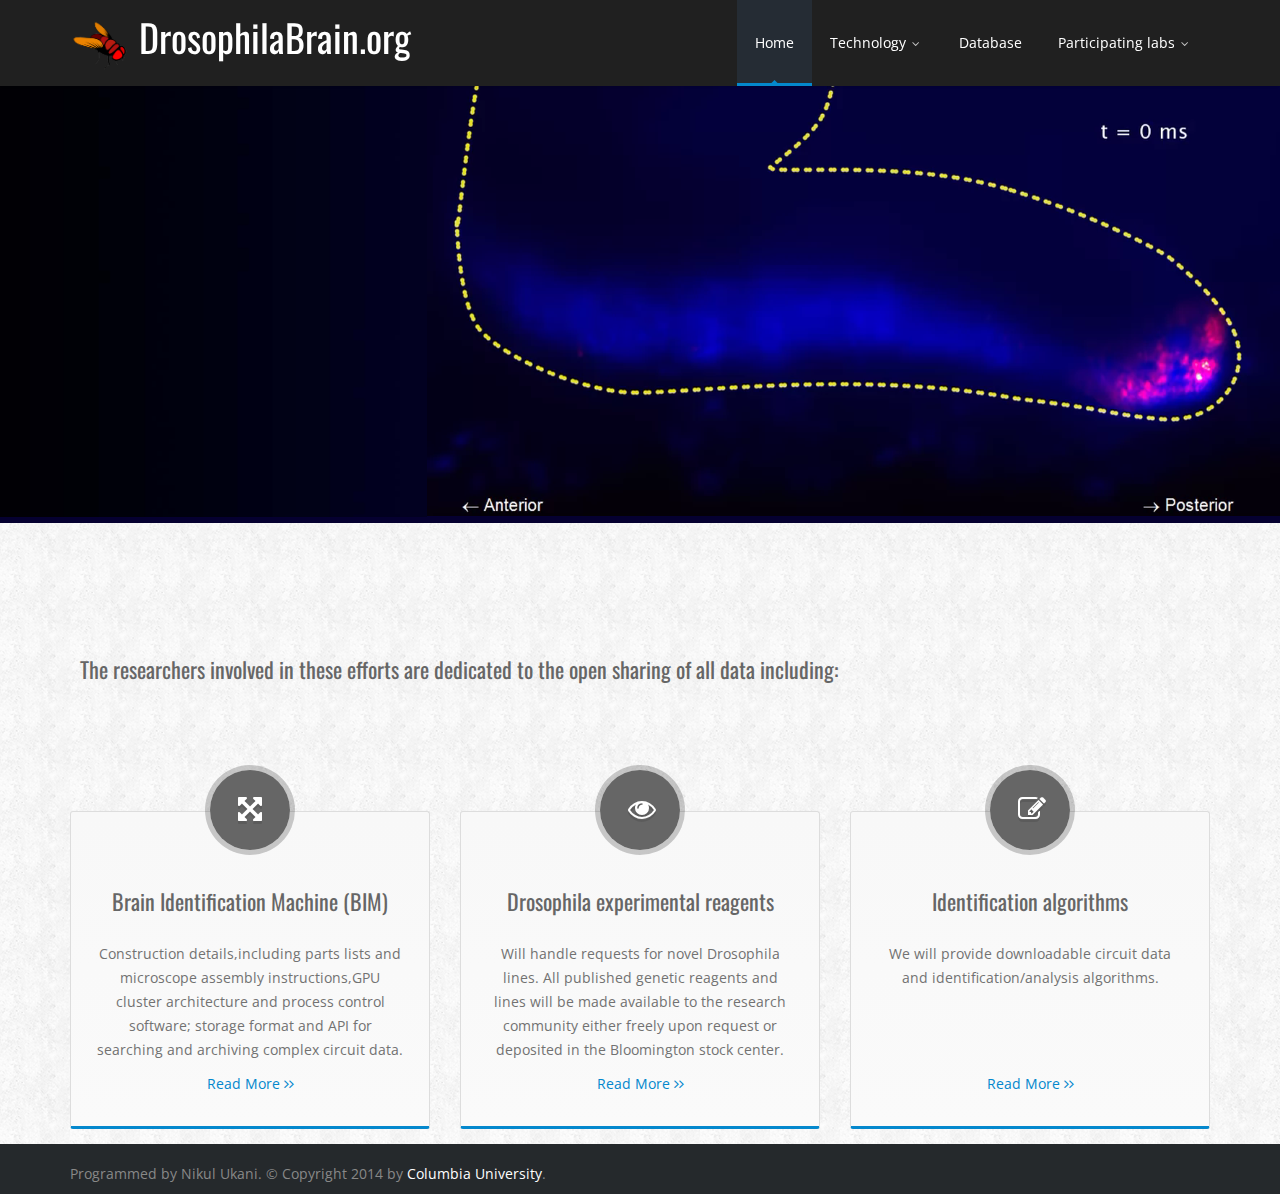
==== index.html @ ca3fa3ed "Initial commit" ====
<!DOCTYPE html>
<!--[if IE 8]>			<html class="ie ie8"> <![endif]-->
<!--[if IE 9]>			<html class="ie ie9"> <![endif]-->
<!--[if gt IE 9]><!-->	<html> <!--<![endif]-->
   <head>
      <meta charset="utf-8">
      <title>DrosophilaBrain</title>
      <meta name="description" content="DrosophilaBrain.org">
      <meta name="author" content="Nikul Ukani">
      <!-- Mobile Metas -->
      <meta name="viewport" content="width=device-width, initial-scale=1.0">
      <!-- Google Fonts -->
      <link href='http://fonts.googleapis.com/css?family=Open+Sans:400,300,600,700,800' rel='stylesheet' type='text/css'>
      <link href='http://fonts.googleapis.com/css?family=Oswald:400,300,700' rel='stylesheet' type='text/css'>
      <!-- Library CSS -->
      <link rel="stylesheet" href="css/bootstrap.css">
      <link rel="stylesheet" href="css/fonts/font-awesome/css/font-awesome.css">
      <link rel="stylesheet" href="css/animations.css" media="screen">
      <link rel="stylesheet" href="css/superfish.css" media="screen">
      <link rel="stylesheet" href="css/revolution-slider/css/settings.css" media="screen">
      <link rel="stylesheet" href="css/prettyPhoto.css" media="screen">
      <!-- Theme CSS -->
      <link rel="stylesheet" href="css/style.css">
      <!-- Skin -->
      <link rel="stylesheet" href="css/colors/blue.css">
      <!-- Responsive CSS -->
      <link rel="stylesheet" href="css/theme-responsive.css">
      <!-- Favicons -->
      <link rel="shortcut icon" href="img/fly.png">
      <!-- The Scripts -->
      <script src="js/jquery.min.js"></script>
      <script src="js/bootstrap.js"></script>
      <script src="js/jquery.parallax.js"></script> 
      <script src="js/modernizr-2.6.2.min.js"></script> 
      <script src="js/revolution-slider/js/jquery.themepunch.revolution.min.js"></script>
      <script src="js/jquery.nivo.slider.pack.js"></script>
      <script src="js/jquery.prettyPhoto.js"></script>
      <script src="js/superfish.js"></script>
      <script src="js/tweetMachine.js"></script>
      <script src="js/tytabs.js"></script>
      <script src="js/jquery.gmap.min.js"></script>
      <script src="js/circularnav.js"></script>
      <script src="js/jquery.sticky.js"></script>
      <script src="js/jflickrfeed.js"></script>
      <script src="js/imagesloaded.pkgd.min.js"></script>
      <script src="js/waypoints.min.js"></script>
      <script src="js/custom.js"></script>
      <!-- The HTML5 shim, for IE6-8 support of HTML5 elements -->
      <!--[if lt IE 9]>
      <script src="//html5shim.googlecode.com/svn/trunk/html5.js"></script>
      <script src="js/respond.min.js"></script>
      <![endif]-->
      <!--[if IE]>
      <link rel="stylesheet" href="css/ie.css">
      <![endif]-->
   </head>
   <body class="home">
      <div class="wrap">
      	<div id="main-wrap">
	         <!-- Header Start -->
	         <header id="header">
	        
	            <!-- Main Header Start -->
	            <div class="main-header">
	               <div class="container">
	                 
	                  <!-- Logo Start -->
	                  <div class="logo pull-left">
	                     <div class="logo wide">
	                        <h1>
	                           <a href="index.html">
	                           <img src="img/fly.png" alt="" width="60" height="60">
	                           </a>
	                          DrosophilaBrain.org
	                        </h1>
	                     </div>
	                     <div class="logo narrow">
	                        <h3>
	                           <a href="index.html">
	                           <img src="img/fly.png" alt="" width="60" height="60">
	                           </a>
	                           DrosophilaBrain.org
	                        </h3>
	                     </div>
	                  </div>
	                  <!-- Logo End -->

	                  
	                  <!-- Mobile Menu Start -->
	                  <div class="mobile navbar-header">
	                     <a class="navbar-toggle" data-toggle="collapse" href=".navbar-collapse">
	                     <i class="icon-reorder icon-1x"></i>
	                     </a> 
	                  </div>
	                  <!-- Mobile Menu End --> 
	                  
	                  
	                  
	                  <!-- Menu Start -->
	                  <nav class="collapse navbar-collapse menu">
	                     <ul class="nav navbar-nav sf-menu">
	                        <li>
	                           <a id="current" href="index.html">
	                           Home
	                           </a>
	                        </li>
	                        <li>
	                           <a href="#" class="sf-with-ul">
	                           Technology
	                           <span class="sf-sub-indicator">
	                           <i class="icon-angle-down "></i>
	                           </span>
	                           </a>
	                           <ul>
	                              <li><a href="construction.html" class="sf-with-ul">Genetics</a></li>
	                              <li><a href="construction.html" class="sf-with-ul">Imaging</a></li>
	                              <li><a href="construction.html" class="sf-with-ul">Computing</a></li>
	                           </ul>
	                        </li>
	                        <li>
	                           <a  href="construction.html">
	                           Database
	                           </a>
	                        </li>
	                        <li>
	                           <a href="#" class="sf-with-ul">
	                           Participating labs
	                           <span class="sf-sub-indicator">
	                           <i class="icon-angle-down "></i>
	                           </span>
	                           </a>
	                           <ul>
	                              <li><a href="http://www.bionet.ee.columbia.edu" class="sf-with-ul">Bionet lab</a></li>
	                              <li><a href="http://www.columbia.edu/cu/mccabelab/" class="sf-with-ul">McCabe lab</a></li>
	                           </ul>
	                        </li>
	                     </ul>
	                  </nav>
	                  <!-- Menu End --> 
	               </div>
	            </div>
	            <!-- Main Header End -->
	         </header>
	         <!-- Header End --> 
	         <!-- Content Start -->
	         <div id="main">
	         	<div class="row banner_row">
	         		<div class="col-lg-4 col-md-4 col-sm-4 no-padding">      
			            <!-- Slider Start-->
			            <div class="fullwidthbanner-container">
			               <div class="fullwidthbanner rslider">
			                  <ul>
			                     <!-- THE FIRST SLIDE -->
			                     <li data-delay="6000" data-masterspeed="300" data-transition="fade">
			                        <div class="slotholder"><img src="img/slider/slider-bg-dark.jpg" data-fullwidthcentering="on" ></div>
			                        <!-- <div class= "caption  modern_big_bluebg h1 lft tp-caption start"> -->
			                        <div class= "caption h1 lft tp-caption start modern_big_bluebg"
			                           data-x="40"
			                           data-y="45"
			                           data-speed="700"
			                           data-endspeed="800"
			                           data-start="1000"
			                           data-easing="easeOutQuint"
			                           data-endeasing="easeOutQuint">
			                           <h3>Multifarious</h3>
			                        </div>
			                        <div class= "caption h1 lft tp-caption start modern_big_bluebg"
			                           data-x="200"
			                           data-y="200"
			                           data-speed="700"
			                           data-endspeed="800"
			                           data-start="1500"
			                           data-easing="easeOutQuint"
			                           data-endeasing="easeOutQuint">
			                           <h3>Technologies</h3>
			                        </div>
			                        <div class="caption list_slide lfb tp-caption start" 
			                           data-easing="easeOutExpo" 
			                           data-start="1400" 
			                           data-speed="1050" 
			                           data-y="400" 
			                           data-x="40">
			                           <div class="list-slide">
			                              <i class="icon-camera slide-icon"></i>
			                              <a href="construction.html"><h5 class="act1"> Imaging </h5></a>
			                           </div>
			                        </div>
			                        <div class="caption list_slide lfb tp-caption start" 
			                           data-easing="easeOutExpo" 
			                           data-start="1800" 
			                           data-speed="1200" 
			                           data-y="600" 
			                           data-x="40">
			                           <div class="list-slide">
			                              <i class="icon-search slide-icon"></i>
			                              <a href="construction.html"><h5 class="act2"> Reverse engineering </h5></a>
			                           </div>
			                        </div>
			                        <div class="caption list_slide lfb tp-caption start" 
			                           data-easing="easeOutExpo" 
			                           data-start="2200" 
			                           data-speed="1350" 
			                           data-y="800" 
			                           data-x="40">
			                           <div class="list-slide">
			                              <i class="icon-code slide-icon"></i>
			                              <a href="construction.html"><h5 class="act3"> Genetics </h5></a>
			                           </div>
			                        </div>
			                        
			                     </li>
			                     <!-- THE RESPONSIVE SLIDE -->
			                     <li data-transition="fade" data-slotamount="1" data-masterspeed="300">
			                        <img src="img/slider/slider-bg-dark.jpg" data-fullwidthcentering="on" alt="">
			                        <!--
			                        <div class="caption large_text sft"
			                           data-x="660"
			                           data-y="54"
			                           data-speed="300"
			                           data-start="800"
			                           data-easing="easeOutExpo"  >Item 1</div>
			                        <div class="caption medium_text sfl"
			                           data-x="689"
			                           data-y="92"
			                           data-speed="300"
			                           data-start="1100"
			                           data-easing="easeOutExpo"  >Item 2</div>
			                        <div class="caption large_text sfr"
			                           data-x="738"
			                           data-y="88"
			                           data-speed="300"
			                           data-start="1100"
			                           data-easing="easeOutExpo"  ><span class="dblue">Item 3</span></div>
			                        <div class="caption list_slide lfb tp-caption start" 
			                           data-easing="easeOutExpo" 
			                           data-start="1400" 
			                           data-speed="1050" 
			                           data-y="180" 
			                           data-x="660">
			                           <div class="list-slide">
			                              <i class="icon-eye-open slide-icon"></i>
			                              <h5> Item 4 </h5>
			                           </div>
			                        </div>
			                        <div class="caption list_slide lfb tp-caption start" 
			                           data-easing="easeOutExpo" 
			                           data-start="1800" 
			                           data-speed="1200" 
			                           data-y="220" 
			                           data-x="660">
			                           <div class="list-slide">
			                              <i class="icon-table slide-icon"></i>
			                              <h5> Item 5</h5>
			                           </div>
			                        </div>
			                        <div class="caption list_slide lfb tp-caption start" 
			                           data-easing="easeOutExpo" 
			                           data-start="2200" 
			                           data-speed="1350" 
			                           data-y="260" 
			                           data-x="660">
			                           <div class="list-slide">
			                              <i class="icon-ok slide-icon"></i>
			                              <h5> Item 6 </h5>
			                           </div>
			                        </div>
			                        <div class="caption list_slide lfb tp-caption start" 
			                           data-easing="easeOutExpo" 
			                           data-start="2600" 
			                           data-speed="1350" 
			                           data-y="300" 
			                           data-x="660">
			                           <div class="list-slide">
			                              <i class="icon-twitter slide-icon"></i>
			                              <h5> Item 7 </h5>
			                           </div>
			                        </div>
			                        <div class="caption list_slide lfb tp-caption start" 
			                           data-easing="easeOutExpo" 
			                           data-start="3000" 
			                           data-speed="1350" 
			                           data-y="340" 
			                           data-x="660">
			                           <div class="list-slide">
			                              <i class="icon-th slide-icon"></i>
			                              <h5> Item 8 </h5>
			                           </div>
			                        </div> -->
			                        <div class="caption lfl"
			                           data-x="50"
			                           data-y="30"
			                           data-speed="300"
			                           data-start="1500"
			                           data-easing="easeOutExpo">
			                           <img src="img/genetic.png" alt="Imaging">
			                        </div>
			                        <div class="caption lfl"
			                           data-x="350"
			                           data-y="280"
			                           data-speed="300"
			                           data-start="2000"
			                           data-easing="easeOutExpo">
			                           <img src="img/comp.jpg" alt="Computing">
			                        </div>
			                        <div class="caption lfl"
			                           data-x="650"
			                           data-y="530"
			                           data-speed="300"
			                           data-start="2500"
			                           data-easing="easeOutExpo">
			                           <img src="img/optic.jpg" alt="Genetics">
			                        </div>
			                     </li>
			                  </ul>
			               </div>
			            </div>
			            <!-- Slider End--> 
			        </div>
                    <div class="col-lg-8 col-md-8 col-sm-8 no-padding">
			         	<div class="videoTag">
							<video autoplay="autoplay" loop preload>
								<source src="videos/larva_lsm.webm" type="video/webm">
							    <source src="videos/larva_lsm.mp4" type="video/mp4">
							    <source src="videos/larva_lsm.ogg" type="video/ogg">
							   	<object type="application/x-shockwave-flash" data="http://releases.flowplayer.org/swf/flowplayer-3.2.1.swf" width="640" height="360">
									<param name="movie" value="http://releases.flowplayer.org/swf/flowplayer-3.2.1.swf" />
									<param name="allowFullScreen" value="true" />
									<param name="wmode" value="transparent" />
									<param name="flashvars" value='config={"clip":"http://nikulukanisimac.ee.columbia.edu/videos/larva_lsm.flv"}' />
							        </object>
							</video>
							
			         	</div>
		         	</div>
		         	
			    </div>
	            <!-- Main Content start-->
	            <div class="main-content">
	               <div class="container">
	                  <div class="row">
	                     <div class="slogan-content">
	                        <h3 class="slogan-title">The researchers involved in these efforts are dedicated to the open sharing of all data including:<br><br><br><br></h3>
	                     </div>
	                  </div>
	                  <div class="row">
	                     <div class="col-lg-4 col-md-4 col-sm-4">
	                        <div class="content-box big ch-item bottom-pad-small">
	                           <div class="ch-info-wrap">
	                              <div class="ch-info">
	                                 <div class="ch-info-front ch-img-1"><i class="icon-fullscreen"></i></div>
	                                 <div class="ch-info-back">
	                                    <i class="icon-fullscreen"></i>
	                                 </div>
	                              </div>
	                           </div>
	                           <div class="content-box-info">
	                              <h3> Brain Identification Machine (BIM)</h3>
	                              <p>
	                                 Construction details,including parts lists and microscope assembly instructions,GPU cluster architecture and process control software; storage format and API for searching and archiving complex circuit data. 
	                              </p>
	                              <a href="construction.html">Read More <i class="icon-angle-right"></i><i class="icon-angle-right"></i></a>
	                           </div>
	                        </div>
	                     </div>
	                     <div class="col-lg-4 col-md-4 col-sm-4">
	                        <div class="content-box big ch-item bottom-pad-small">
	                           <div class="ch-info-wrap">
	                              <div class="ch-info">
	                                 <div class="ch-info-front ch-img-1"><i class="icon-eye-open"></i></div>
	                                 <div class="ch-info-back">
	                                    <i class="icon-eye-open"></i>
	                                 </div>
	                              </div>
	                           </div>
	                           <div class="content-box-info">
	                              <h3>Drosophila experimental reagents</h3>
	                              <p>
	                                Will handle requests for novel Drosophila lines. All published genetic reagents and lines will be made available to the research community either freely upon request or deposited in the Bloomington stock center.
	                              </p>
	                              <a href="construction.html">Read More <i class="icon-angle-right"></i><i class="icon-angle-right"></i></a>
	                           </div>
	                        </div>
	                     </div>
	                     <div class="col-lg-4 col-md-4 col-sm-4">
	                        <div class="content-box big ch-item">
	                           <div class="ch-info-wrap">
	                              <div class="ch-info">
	                                 <div class="ch-info-front ch-img-1"><i class="icon-edit"></i></div>
	                                 <div class="ch-info-back">
	                                    <i class="icon-edit"></i>
	                                 </div>
	                              </div>
	                           </div>
	                           <div class="content-box-info">
	                              <h3>Identification algorithms</h3>
	                              <p>
	                                 We will provide downloadable circuit data and identification/analysis algorithms.<br><br><br><br>
	                              </p>
	                              <a href="construction.html">Read More <i class="icon-angle-right"></i><i class="icon-angle-right"></i></a>
	                           </div>
	                        </div>
	                     </div>
	                  </div>
	               </div>
	            </div>
	            <!-- Main Content end--> 
	            <!--
	            
	            <div class="recentworks bottom-pad">
	               <div class="container">
	                  <div class="row">
	                     <div class="col-lg-3 col-md-3 col-sm-12 col-xs-12 animate_afl d1">
	                        <div class="portfolio-desc">
	                           <h3 class="title">Relevant publications</h3>
	                           
	                        </div>
	                     </div>
	                  </div>
	                  <div class="row">
	                     <div class="carousel-controls">
	                              <a class="prev" href="#portfolio-carousel" data-slide="prev"><i class="icon-angle-left"></i></a>
	                              <a class="next" href="#portfolio-carousel" data-slide="next"><i class="icon-angle-right"></i></a>
	                              <div class="clearfix"></div>
	                     </div>
	                     <div class="col-lg-9 col-md-9 col-xs-12">
	                        <div class="row">
	                           <div id="portfolio-carousel" class="portfolio-carousel slide">
	                              <div class="carousel-inner">
	                                 <div class="item active">
	                                    <div class="col-lg-4 col-md-4 col-sm-4 col-xs-12 item animate_afc d2">
	                                       <div class="portfolio-item">
	                                          <a href="img/portfolio/img-portfolio.jpg" class="portfolio-item-link" data-rel="prettyPhoto" >
	                                          <span class="portfolio-item-hover"></span>
	                                          <span class="fullscreen"><i class="icon-search"></i></span><img src="img/portfolio/img-portfolio.jpg" alt=" "/>
	                                          </a>
	                                          <div class="portfolio-item-title">
	                                             <a href="index.html">Paper title</a>
	                                             <p>
	                                                Paper 1
	                                             </p>
	                                          </div>
	                                          <div class="clearfix"></div>
	                                       </div>
	                                    </div>
	                                    <div class="col-lg-4 col-md-4 col-sm-4 col-xs-12 item animate_afc d3">
	                                       <div class="portfolio-item">
	                                          <a href="img/portfolio/img-portfolio.jpg" class="portfolio-item-link" data-rel="prettyPhoto" >
	                                          <span class="portfolio-item-hover"></span><span class="fullscreen"><i class="icon-search"></i></span><img src="img/portfolio/img-portfolio.jpg" alt=" "/>
	                                          </a>
	                                          <div class="portfolio-item-title">
	                                             <a href="index.html">Paper title</a>
	                                             <p>
	                                                Paper 2
	                                             </p>
	                                          </div>
	                                          <div class="clearfix"></div>
	                                       </div>
	                                    </div>
	                                    <div class="col-lg-4 col-md-4 col-sm-4 col-xs-12 item animate_afc d4">
	                                       <div class="portfolio-item">
	                                          <a href="img/portfolio/img-portfolio.jpg" class="portfolio-item-link" data-rel="prettyPhoto" >
	                                          <span class="portfolio-item-hover"></span><span class="fullscreen"><i class="icon-search"></i></span><img src="img/portfolio/img-portfolio.jpg" alt=" "/>
	                                          </a>
	                                          <div class="portfolio-item-title">
	                                             <a href="index.html">Paper title</a>
	                                             <p>
	                                                Paper 3
	                                             </p>
	                                          </div>
	                                          <div class="clearfix"></div>
	                                       </div>
	                                    </div>
	                                 </div>
	                                 <div class="item">
	                                    <div class="col-lg-4 col-md-4 col-sm-4 col-xs-12 item">
	                                       <div class="portfolio-item">
	                                          <a href="img/portfolio/img-portfolio.jpg" class="portfolio-item-link" data-rel="prettyPhoto" >
	                                          <span class="portfolio-item-hover"></span><span class="fullscreen"><i class="icon-search"></i></span><img src="img/portfolio/img-portfolio.jpg" alt=" "/>
	                                          </a>
	                                          <div class="portfolio-item-title">
	                                             <a href="index.html">Paper title</a>
	                                             <p>
	                                                Paper 4
	                                             </p>
	                                          </div>
	                                          <div class="clearfix"></div>
	                                       </div>
	                                    </div>
	                                    <div class="col-lg-4 col-md-4 col-sm-4 col-xs-12 item">
	                                       <div class="portfolio-item">
	                                          <a href="img/portfolio/img-portfolio.jpg" class="portfolio-item-link" data-rel="prettyPhoto" >
	                                          <span class="portfolio-item-hover"></span><span class="fullscreen"><i class="icon-search"></i></span><img src="img/portfolio/img-portfolio.jpg" alt=" "/>
	                                          </a>
	                                          <div class="portfolio-item-title">
	                                             <a href="index.html">Paper title</a>
	                                             <p>
	                                                Paper 5
	                                             </p>
	                                          </div>
	                                          <div class="clearfix"></div>
	                                       </div>
	                                    </div>
	                                    <div class="col-lg-4 col-md-4 col-sm-4 col-xs-12 item">
	                                       <div class="portfolio-item">
	                                          <a href="img/portfolio/img-portfolio.jpg" class="portfolio-item-link" data-rel="prettyPhoto" >
	                                          <span class="portfolio-item-hover"></span><span class="fullscreen"><i class="icon-search"></i></span><img src="img/portfolio/img-portfolio.jpg" alt=" "/>
	                                          </a>
	                                          <div class="portfolio-item-title">
	                                             <a href="index.html">Paper title</a>
	                                             <p>
	                                                Paper 6
	                                             </p>
	                                          </div>
	                                          <div class="clearfix"></div>
	                                       </div>
	                                    </div>
	                                 </div>
	                              </div>
	                           </div>
	                           <div class="clearfix"></div>
	                        </div>
	                     </div>
	                  </div>
	               </div>
	            </div>
	            
	            -->
	            
	            
	         </div>
	         <!-- Content End -->
	     </div>
	     <!-- main-wrap end -->  
         <!-- Footer Start -->
         
         <footer id="footer">
            <!-- Footer Bottom Start -->
            <div class="footer-bottom">
               <div class="container">
                  <div class="row">
                     <div class="col-lg-12 col-md-12 col-xs-12 col-sm-12 ">Programmed by Nikul Ukani. &copy; Copyright 2014 by <a href="#">Columbia University</a>.</div>
                     
                  </div>
               </div>
            </div>
            <!-- Footer Bottom End --> 
         </footer>
         <!-- Scroll To Top --> 
         <a href="#" class="scrollup"><i class="icon-angle-up"></i></a>
      </div>
      <!-- Wrap End -->
      
   </body>
</html>
---- css/animations.css ----
/* CSS Document */

@keyframes afc {
	from {
		opacity:0;
		transform:scale(0.2)
	}
	to {
		opacity:1;
		transform:scale(1)
	}
}
@-webkit-keyframes afc {
	from {
		opacity:0;
		-webkit-transform:scale(0.2)
	}
	to {
		opacity:1;
		-webkit-transform:scale(1)
	}
}
.animate_afc {
	opacity:0
}
.animate_afc.animate_start {
	-webkit-animation:0.8s cubic-bezier(1,0,0,1) 0s normal backwards 1 afc;
	animation:0.8s cubic-bezier(1,0,0,1) 0s normal backwards 1 afc;
	opacity:1
}
@keyframes afl {
	from {
		opacity:0;
		transform:translateX(-100px)
	}
	to {
		opacity:1;
		transform:translateX(0)
	}
}
@-webkit-keyframes afl {
	from {
		opacity:0;
		-webkit-transform:translateX(-100px)
	}
	to {
		opacity:1;
		-webkit-transform:translateX(0)
	}
}
.animate_afl {
	opacity:0
}
.animate_afl.animate_start {
	-webkit-animation:0.8s cubic-bezier(1,0,0,1) 0s normal backwards 1 afl;
	animation:0.8s cubic-bezier(1,0,0,1) 0s normal backwards 1 afl;
	opacity:1
}
@keyframes afr {
	from {
		opacity:0;
		transform:translateX(100px)
	}
	to {
		opacity:1;
		transform:translateX(0)
	}
}
@-webkit-keyframes afr {
	from {
		opacity:0;
		-webkit-transform:translateX(100px)
	}
	to {
		opacity:1;
		-webkit-transform:translateX(0)
	}
}
.animate_afr {
	opacity:0
}
.animate_afr.animate_start {
	-webkit-animation:0.8s cubic-bezier(1,0,0,1) 0s normal backwards 1 afr;
	animation:0.8s cubic-bezier(1,0,0,1) 0s normal backwards 1 afr;
	opacity:1
}
@keyframes aft {
	from {
		opacity:0;
		transform:translateY(-100px)
	}
	to {
		opacity:1;
		transform:translateY(0)
	}
}
@-webkit-keyframes aft {
	from {
		opacity:0;
		-webkit-transform:translateY(-100px)
	}
	to {
		opacity:1;
		-webkit-transform:translateY(0)
	}
}
.animate_aft {
	opacity:0
}
.animate_aft.animate_start {
	-webkit-animation:0.8s cubic-bezier(1,0,0,1) 0s normal backwards 1 aft;
	animation:0.8s cubic-bezier(1,0,0,1) 0s normal backwards 1 aft;
	opacity:1
}
@keyframes afb {
	from {
		opacity:0;
		transform:translateY(100px)
	}
	to {
		opacity:1;
		transform:translateY(0)
	}
}
@-webkit-keyframes afb {
	from {
		opacity:0;
		-webkit-transform:translateY(100px)
	}
	to {
		opacity:1;
		-webkit-transform:translateY(0)
	}
}
.animate_afb {
	opacity:0
}
.animate_afb.animate_start {
	-webkit-animation:0.8s cubic-bezier(1,0,0,1) 0s normal backwards 1 afb;
	animation:0.8s cubic-bezier(1,0,0,1) 0s normal backwards 1 afb;
	opacity:1
}
@keyframes wfc {
	from {
		opacity:0;
		transform:scaleX(0.01)
	}
	to {
		opacity:1;
		transform:scaleX(1)
	}
}
@-webkit-keyframes wfc {
	from {
		opacity:0;
		-webkit-transform:scaleX(0.01)
	}
	to {
		opacity:1;
		-webkit-transform:scaleX(1)
	}
}
.animate_wfc {
	opacity:0
}
.animate_wfc.animate_start {
	-webkit-animation:0.8s cubic-bezier(1,0,0,1) 0s normal backwards 1 wfc;
	animation:0.8s cubic-bezier(1,0,0,1) 0s normal backwards 1 wfc;
	opacity:1
}
@keyframes hfc {
	from {
		opacity:0;
		transform:scaleY(0.01)
	}
	to {
		opacity:1;
		transform:scaleY(1)
	}
}
@-webkit-keyframes hfc {
	from {
		opacity:0;
		-webkit-transform:scaleY(0.01)
	}
	to {
		opacity:1;
		-webkit-transform:scaleY(1)
	}
}
.animate_hfc {
	opacity:0
}
.animate_hfc.animate_start {
	-webkit-animation:0.8s cubic-bezier(1,0,0,1) 0s normal backwards 1 hfc;
	animation:0.8s cubic-bezier(1,0,0,1) 0s normal backwards 1 hfc;
	opacity:1
}
@keyframes rfc {
	from {
		opacity:0;
		transform:scale(0.01) rotate(360deg)
	}
	to {
		opacity:1;
		transform:scale(1) rotate(0)
	}
}
@-webkit-keyframes rfc {
	from {
		opacity:0;
		-webkit-transform:scale(0.01) rotate(360deg)
	}
	to {
		opacity:1;
		-webkit-transform:scale(1) rotate(0)
	}
}
.animate_rfc {
	opacity:0
}
.animate_rfc.animate_start {
	-webkit-animation:0.8s ease 0s normal backwards 1 rfc;
	animation:0.8s ease 0s normal backwards 1 rfc;
	opacity:1
}
@keyframes rfl {
	from {
		opacity:0;
		transform:translateX(-100px) rotate(-180deg)
	}
	to {
		opacity:1;
		transform:translateX(0) rotate(0)
	}
}
@-webkit-keyframes rfl {
	from {
		opacity:0;
		-webkit-transform:translateX(-100px) rotate(-180deg)
	}
	to {
		opacity:1;
		-webkit-transform:translateX(0) rotate(0)
	}
}
.animate_rfl {
	opacity:0
}
.animate_rfl.animate_start {
	-webkit-animation:0.8s ease 0s normal backwards 1 rfl;
	animation:0.8s ease 0s normal backwards 1 rfl;
	opacity:1
}
@keyframes rfr {
	from {
		opacity:0;
		transform:translateX(100px) rotate(180deg)
	}
	to {
		opacity:1;
		transform:translateX(0) rotate(0)
	}
}
@-webkit-keyframes rfr {
	from {
		opacity:0;
		-webkit-transform:translateX(100px) rotate(180deg)
	}
	to {
		opacity:1;
		-webkit-transform:translateX(0) rotate(0)
	}
}
.animate_rfr {
	opacity:0
}
.animate_rfr.animate_start {
	-webkit-animation:0.8s ease 0s normal backwards 1 rfr;
	animation:0.8s ease 0s normal backwards 1 rfr;
	opacity:1
}
.d1.animate_start {
	-webkit-animation-delay:0.2s;
	animation-delay:0.2s
}
.d2.animate_start {
	-webkit-animation-delay:0.4s;
	animation-delay:0.4s
}
.d3.animate_start {
	-webkit-animation-delay:0.6s;
	animation-delay:0.6s
}
.d4.animate_start {
	-webkit-animation-delay:0.8s;
	animation-delay:0.8s
}
.d5.animate_start {
	-webkit-animation-delay:1s;
	animation-delay: 1s
}

.d6.animate_start {
	-webkit-animation-delay:1.2s;
	animation-delay: 1.2s
}
---- css/superfish.css ----
/*** ESSENTIAL STYLES ***/
.sf-menu,.sf-menu * {
	margin:0;
	padding:0;
	list-style:none;
}
.sf-menu li {
	position:relative;
}
.sf-menu ul {
	position:absolute;
	display:none;
	top:100%;
	left:0;
	z-index:99;
}
.sf-menu>li {
	float:left;
}
.sf-menu li:hover>ul,.sf-menu li.sfHover>ul {
	display:block;
}
.sf-menu a {
	display:block;
	position:relative;
}
.sf-menu ul ul {
	top:0;
	left: 100%;
}
/*** Default Menu Style ***/
.menu ul {
	margin:0;
	padding:0;
	list-style:none;
}
.menu ul li {
	position:relative
}
.menu ul ul {
	position:absolute;
	display:none;
	top:100%;
	left:0;
	z-index:100;
	width:175px;
}
.menu>ul li {
	float:left;
}
.menu ul li:hover>ul {
	display:block;
}
.menu ul a {
	display:block;
	position:relative;
}
.menu ul ul ul {
	top:0;
	left:100%;
}
.menu ul a {
	text-decoration:none;
}
.menu ul>li>a {
	color:#fff;
	font-weight:400;
	font-size:14px;
	line-height:18px;
	padding:10px 15px;
	overflow:hidden;
	border-bottom:3px solid transparent;
}

.menu ul>li>a:hover {
	color:#fff;
}

#current,.menu ul li a:hover,.menu ul>li:hover>a {
		background-color:#252c34;
}
#current:after {
	bottom:-2.5px;
	content:'';
	left:50%;
	display:block;
	height:5px;
	margin:0 0 0 -2.5px;
	-webkit-transform:rotate(45deg);
	-moz-transform:rotate(45deg);
	-ms-transform:rotate(45deg);
	-o-transform:rotate(45deg);
	transform:rotate(45deg);
	position:absolute;
	width:5px;
}
.ie8 #current:after {
	display:none;
}
.menu ul li a {
	-webkit-transition:border 150ms ease-in-out,background-color 150ms ease-in-out;
	-moz-transition:border 150ms ease-in-out,background-color 150ms ease-in-out;
	-o-transition:border 150ms ease-in-out,background-color 150ms ease-in-out;
	-ms-transition:border 150ms ease-in-out,background-color 150ms ease-in-out;
	transition:border 150ms ease-in-out,background-color 150ms ease-in-out;
}
.menu ul ul {
	background-color:#252c34;
	z-index:999;
	border-radius:0 0 3px 3px;
	margin:-3px 0 0 0;
	box-shadow:0 1px 3px rgba(0,0,0,0.04);
}
.menu>ul ul li:hover>a {
	border-bottom:0;
	background:transparent;
}
.menu ul ul li {
	margin:0;
	padding:0;
	width:100%;
}
.menu ul ul li a {
	color:#fff;
	font-size:13px;
	line-height:18px;
	padding:10px 16px!important;
	border:0;
	-webkit-transition: all .4s ease-in-out;
    -moz-transition: all .4s ease-in-out;
    -o-transition: all .4s ease-in-out;
    -ms-transition: all .4s ease-in-out;
    transition: all .4s ease-in-out;
}
.menu ul ul li {
	border-top:1px solid #414F5A;
}
.menu ul ul li:first-child {
	border:0;
}
.menu ul ul li a:hover {
	color:#fff;
	background-color:#2f3843;
	border:0;
	padding-left:21px !important;
}
.menu ul ul li a:last-child:hover {
	border-radius:0 0 3px 3px;
}

.menu ul ul ul {
	border-radius:0 3px 3px 3px;
	margin:-1px 0 0 0;
}
.sf-sub-indicator {
	color:#c6c6c6;
	margin:0 0 0 2px;
	width:11px;
	display:inline-block;
	font-size:12px !important;
	line-height:0;
}
.menu ul ul .sf-sub-indicator .icon-chevron-down {
	display: none;
}
---- css/revolution-slider/css/settings.css ----
/*-----------------------------------------------------------------------------

	-	Revolution Slider 1.5.3 -

		Screen Stylesheet

version:   	2.1
date:      	09/18/11
last update: 06.12.2012
author:		themepunch
email:     	info@themepunch.com
website:   	http://www.themepunch.com
-----------------------------------------------------------------------------*/


/*-----------------------------------------------------------------------------

	-	Revolution Slider 2.0 Captions -

		Screen Stylesheet

version:   	1.4.5
date:      	09/18/11
last update: 06.12.2012
author:		themepunch
email:     	info@themepunch.com
website:   	http://www.themepunch.com
-----------------------------------------------------------------------------*/



/*************************
	-	CAPTIONS	-
**************************/

.tp-hide-revslider,.tp-caption.tp-hidden-caption	{	visibility:hidden !important; display:none !important;}

.tp-caption { z-index:1; color:#fff;}
.tp-caption h2{font-size:55px; line-height:55px; text-transform:uppercase; font-weight:700; color:#fff; margin:0; padding:0;}
.tp-caption h3{font-size:40px; text-transform:uppercase; font-weight:600; color:#fff; margin:0; padding:0; text-rendering: none;}
.tp-caption h4{font-size:30px; margin:0; padding:0; color:#fff; font-weight:300; text-transform:capitalize}
.tp-caption.bg-black{padding:5px 10px; background:#555;}
.tp-caption h5 {margin:0;padding:0;font-size:20px; color: #fff;}
.tp-caption .slide-icon {font-size:14px; display:block; width:30px; height:30px; text-align:center; line-height:30px; float:left; border-radius:50px; background:#555; margin-right:5px; margin-top: -4px;}
.tp-caption .slide-icon.bg-color{background:#39c381;}
.tp-caption.align_center p{text-align:center;}

.caption .dblue {
	color: #4E5B6C;
	text-shadow: 0 2px 5px rgba(255, 255, 255, 0.4);
}
.caption .act1 {
	color: #FFFF99;
	text-shadow: 0 2px 5px rgba(255, 255, 255, 0.4);
}
.caption .act2 {
	color: #FFAA70;
	text-shadow: 0 2px 5px rgba(255, 255, 255, 0.4);
}
.caption .act3 {
	color: #FF7070;
	text-shadow: 0 2px 5px rgba(255, 255, 255, 0.4);
}

.tp-caption.big_white{
			position: absolute;
			color: #fff;
			text-shadow: none;
			font-weight: 800;
			font-size: 20px;
			line-height: 20px;
			font-family: 'Open Sans', sans;
			padding: 3px 4px;
			padding-top: 1px;
			margin: 0px;
			border-width: 0px;
			border-style: none;
			background-color:#000;
			letter-spacing: 0px;
		}

.tp-caption.big_orange{
			position: absolute;
			color: #fff;
			text-shadow: none;
			font-weight: 700;
			font-size: 36px;
			line-height: 36px;
			font-family: Arial;
			padding: 0px 4px;
			margin: 0px;
			border-width: 0px;
			border-style: none;
			background-color:#fb7354;
			letter-spacing: -1.5px;
		}

.tp-caption.big_black{
			position: absolute;
			color: #000;
			text-shadow: none;
			font-weight: 800;
			font-size: 36px;
			line-height: 36px;
			font-family: 'Open Sans', sans;
			padding: 0px 4px;
			margin: 0px;
			border-width: 0px;
			border-style: none;
			background-color:#fff;
			letter-spacing: -1.5px;
		}

.tp-caption.medium_grey{
			position: absolute;
			color: #fff;
			text-shadow: none;
			font-weight: 700;
			font-size: 20px;
			line-height: 20px;
			font-family: Arial;
			padding: 2px 4px;
			margin: 0px;
			border-width: 0px;
			border-style: none;
			background-color:#888;
			white-space:nowrap;
			text-shadow: 0px 2px 5px rgba(0, 0, 0, 0.5);
		}

.tp-caption.small_text{
			position: absolute;
			color: #fff;
			text-shadow: none;
			font-weight: normal;
			font-size: 14px;
			line-height: 20px;
			font-family: Arial;
			margin: 0px;
			border-width: 0px;
			border-style: none;
			white-space:nowrap;
		}

.tp-caption.medium_text{
			position: absolute;
			color: #fff;
			text-shadow: none;
			font-weight: 300;
			font-size: 20px;
			line-height: 20px;
			font-family: 'Open Sans', sans;
			margin: 0px;
			border-width: 0px;
			border-style: none;
			white-space:nowrap;
			text-shadow: 0px 2px 5px rgba(0, 0, 0, 0.5);
		}

.tp-caption.large_text{
			position: absolute;
			color: #fff;
			text-shadow: none;
			font-weight: 800;
			font-size: 36px;
			line-height: 36px;
			font-family: 'Open Sans', sans;
			margin: 0px;
			border-width: 0px;
			border-style: none;
			white-space:nowrap;
			text-shadow: 0px 2px 5px rgba(0, 0, 0, 0.5);
		}
.tp-caption.large_black_text{
			position: absolute;
			color: #000;
			text-shadow: none;
			font-weight: 300;
			font-size: 42px;
			line-height: 42px;
			font-family: 'Open Sans', sans;
			margin: 0px;
			border-width: 0px;
			border-style: none;
			white-space:nowrap;
		}

.tp-caption.very_large_text{
			position: absolute;
			color: #fff;
			text-shadow: none;
			font-weight: 800;
			font-size: 60px;
			line-height: 60px;
			font-family: 'Open Sans', sans;
			margin: 0px;
			border-width: 0px;
			border-style: none;
			white-space:nowrap;
			text-shadow: 0px 2px 5px rgba(0, 0, 0, 0.5);
			letter-spacing: 0px;
		}
.tp-caption.very_large_black_text{
			position: absolute;
			color: #000;
			text-shadow: none;
			font-weight: 800;
			font-size: 72px;
			line-height: 72px;
			font-family: 'Open Sans', sans;
			margin: 0px;
			border-width: 0px;
			border-style: none;
			white-space:nowrap;
		}
.tp-caption.bold_red_text{
			position: absolute;
			color: #d31e00;
			text-shadow: none;
			font-weight: 800;
			font-size: 20px;
			line-height: 20px;
			font-family: 'Open Sans', sans;
			margin: 0px;
			border-width: 0px;
			border-style: none;
			white-space:nowrap;
		}
.tp-caption.bold_brown_text{
			position: absolute;
			color: #a04606;
			text-shadow: none;
			font-weight: 800;
			font-size: 20px;
			line-height: 20px;
			font-family: 'Open Sans', sans;
			margin: 0px;
			border-width: 0px;
			border-style: none;
			white-space:nowrap;
		}
    .tp-caption.bold_green_text{
			position: absolute;
			color: #5b9830;
			text-shadow: none;
			font-weight: 800;
			font-size: 20px;
			line-height: 20px;
			font-family: 'Open Sans', sans;
			margin: 0px;
			border-width: 0px;
			border-style: none;
			white-space:nowrap;
		}

.tp-caption.very_big_white{
			position: absolute;
			color: #fff;
			text-shadow: none;
			font-weight: 800;
			font-size: 36px;
			line-height: 36px;
			font-family: 'Open Sans', sans;
			margin: 0px;
			border-width: 0px;
			border-style: none;
			white-space:nowrap;
			padding: 3px 4px;
			padding-top: 1px;
			background-color:#7e8e96;
					}

.tp-caption.very_big_black{
			position: absolute;
			color: #000;
			text-shadow: none;
			font-weight: 700;
			font-size: 60px;
			line-height: 60px;
			font-family: Arial;
			margin: 0px;
			border-width: 0px;
			border-style: none;
			white-space:nowrap;
			padding: 0px 4px;
			padding-top: 1px;
			background-color:#fff;
					}
					
					
.tp-caption.modern_medium_fat{
			position: absolute; 
			color: #000; 
			text-shadow: none; 
			font-weight: 800; 
			font-size: 24px; 
			line-height: 20px; 
			font-family: 'Open Sans', sans-serif; 
			margin: 0px; 
			border-width: 0px; 
			border-style: none; 
			white-space:nowrap;		
		}
.tp-caption.modern_medium_fat_white{
			position: absolute; 
			color: #fff; 
			text-shadow: none; 
			font-weight: 800; 
			font-size: 24px; 
			line-height: 20px; 
			font-family: 'Open Sans', sans-serif; 
			margin: 0px; 
			border-width: 0px; 
			border-style: none; 
			white-space:nowrap;		
		}
.tp-caption.modern_medium_light{
			position: absolute; 
			color: #000; 
			text-shadow: none; 
			font-weight: 300; 
			font-size: 24px; 
			line-height: 20px; 
			font-family: 'Open Sans', sans-serif; 
			margin: 0px; 
			border-width: 0px; 
			border-style: none; 
			white-space:nowrap;		
		}
.tp-caption.modern_big_bluebg{
			position: absolute; 
			color: #fff; 
			text-shadow: none; 
			font-weight: 800; 
			font-size: 30px; 
			line-height: 36px; 
			font-family: 'Open Sans', sans-serif; 
			padding: 3px 10px; 
			margin: 0px; 
			border-width: 0px; 
			border-style: none; 
			background-color:#4e5b6c;	
			letter-spacing: 0;										
		}
.tp-caption.modern_big_redbg{
			position: absolute; 
			color: #fff; 
			text-shadow: none; 
			font-weight: 300; 
			font-size: 30px; 
			line-height: 36px; 
			font-family: 'Open Sans', sans-serif; 
			padding: 3px 10px; 
  			padding-top: 1px;
			margin: 0px; 
			border-width: 0px; 
			border-style: none; 
			background-color:#de543e;	
			letter-spacing: 0;										
		}
.tp-caption.modern_big_bluebg{
			position: absolute; 
			color: #fff; 
			text-shadow: none; 
			font-weight: 300; 
			font-size: 30px; 
			line-height: 36px; 
			font-family: 'Open Sans', sans-serif; 
			padding: 3px 10px; 
  			padding-top: 1px;
			margin: 0px; 
			border-width: 0px; 
			border-style: none; 
			background-color:#101050;	
			letter-spacing: 0;										
		}
.tp-caption.modern_small_text_dark{
			position: absolute; 
			color: #555; 
			text-shadow: none; 
			font-size: 14px; 
			line-height: 22px; 
			font-family: Arial; 
			margin: 0px; 
			border-width: 0px; 
			border-style: none; 
			white-space:nowrap;		
		}

					
					
					

.tp-caption.boxshadow{
		-moz-box-shadow: 0px 0px 20px rgba(0, 0, 0, 0.5);
		-webkit-box-shadow: 0px 0px 20px rgba(0, 0, 0, 0.5);
		box-shadow: 0px 0px 20px rgba(0, 0, 0, 0.5);
	}

.tp-caption.black{
		color: #000;
		text-shadow: none;
  font-weight: 300;
			font-size: 19px;
			line-height: 19px;
			font-family: 'Open Sans', sans;
	}

.tp-caption.noshadow {
		text-shadow: none;
	}

.tp-caption a {
	color: #ff7302; text-shadow: none;	-webkit-transition: all 0.2s ease-out; -moz-transition: all 0.2s ease-out; -o-transition: all 0.2s ease-out; -ms-transition: all 0.2s ease-out;
}

.tp-caption a:hover {
	color: #ffa902;
}


.tp_inner_padding	{	box-sizing:border-box;
						-webkit-box-sizing:border-box;
						-moz-box-sizing:border-box;
						max-height:none !important;	}


.tp-caption .frontcorner		{
										width: 0;
										height: 0;
										border-left: 40px solid transparent;
										border-right: 0px solid transparent;
										border-top: 40px solid #00A8FF;
										position: absolute;left:-40px;top:0px;
									}

.tp-caption .backcorner		{
										width: 0;
										height: 0;
										border-left: 0px solid transparent;
										border-right: 40px solid transparent;
										border-bottom: 40px solid #00A8FF;
										position: absolute;right:0px;top:0px;
									}

.tp-caption .frontcornertop		{
										width: 0;
										height: 0;
										border-left: 40px solid transparent;
										border-right: 0px solid transparent;
										border-bottom: 40px solid #00A8FF;
										position: absolute;left:-40px;top:0px;
									}

.tp-caption .backcornertop		{
										width: 0;
										height: 0;
										border-left: 0px solid transparent;
										border-right: 40px solid transparent;
										border-top: 40px solid #00A8FF;
										position: absolute;right:0px;top:0px;
									}


/******************************
	-	BUTTONS	-
*******************************/

.button				{	padding:6px 13px 5px; border-radius: 3px; -moz-border-radius: 3px; -webkit-border-radius: 3px; height:30px;
						cursor:pointer;
						color:#fff !important; text-shadow:0px 1px 1px rgba(0, 0, 0, 0.6) !important; font-size:15px; line-height:45px !important;
						background:url(../images/gradient/g30.png) repeat-x top; font-family: arial, sans-serif; font-weight: bold; letter-spacing: -1px;
					}

.button.big			{	color:#fff; text-shadow:0px 1px 1px rgba(0, 0, 0, 0.6); font-weight:bold; padding:9px 20px; font-size:19px;  line-height:57px !important; background:url(../images/gradient/g40.png) repeat-x top;}


.purchase:hover,
.button:hover,
.button.big:hover		{	background-position:bottom, 15px 11px;}



	@media only screen and (min-width: 768px) and (max-width: 959px) {

	 }



	@media only screen and (min-width: 480px) and (max-width: 767px) {
		.button	{	padding:4px 8px 3px; line-height:25px !important; font-size:11px !important;font-weight:normal;	}
		a.button { -webkit-transition: none; -moz-transition: none; -o-transition: none; -ms-transition: none;	 }


	}

    @media only screen and (min-width: 0px) and (max-width: 479px) {
		.button	{	padding:2px 5px 2px; line-height:20px !important; font-size:10px !important;}
		a.button { -webkit-transition: none; -moz-transition: none; -o-transition: none; -ms-transition: none;	 }
	}





/*	BUTTON COLORS	*/



.button.green, .button:hover.green,
.purchase.green, .purchase:hover.green			{ background-color:#21a117; -webkit-box-shadow:  0px 3px 0px 0px #104d0b;        -moz-box-shadow:   0px 3px 0px 0px #104d0b;        box-shadow:   0px 3px 0px 0px #104d0b;  }


.button.blue, .button:hover.blue,
.purchase.blue, .purchase:hover.blue			{ background-color:#1d78cb; -webkit-box-shadow:  0px 3px 0px 0px #0f3e68;        -moz-box-shadow:   0px 3px 0px 0px #0f3e68;        box-shadow:   0px 3px 0px 0px #0f3e68;}


.button.red, .button:hover.red,
.purchase.red, .purchase:hover.red				{ background-color:#cb1d1d; -webkit-box-shadow:  0px 3px 0px 0px #7c1212;        -moz-box-shadow:   0px 3px 0px 0px #7c1212;        box-shadow:   0px 3px 0px 0px #7c1212;}

.button.orange, .button:hover.orange,
.purchase.orange, .purchase:hover.orange		{ background-color:#ff7700; -webkit-box-shadow:  0px 3px 0px 0px #a34c00;        -moz-box-shadow:   0px 3px 0px 0px #a34c00;        box-shadow:   0px 3px 0px 0px #a34c00;}

.button.darkgrey,.button.grey,
.button:hover.darkgrey,.button:hover.grey,
.purchase.darkgrey, .purchase:hover.darkgrey	{ background-color:#555; -webkit-box-shadow:  0px 3px 0px 0px #222;        -moz-box-shadow:   0px 3px 0px 0px #222;        box-shadow:   0px 3px 0px 0px #222;}

.button.lightgrey, .button:hover.lightgrey,
.purchase.lightgrey, .purchase:hover.lightgrey	{ background-color:#888; -webkit-box-shadow:  0px 3px 0px 0px #555;        -moz-box-shadow:   0px 3px 0px 0px #555;        box-shadow:   0px 3px 0px 0px #555;}



/****************************************************************

	-	SET THE ANIMATION EVEN MORE SMOOTHER ON ANDROID   -

******************************************************************/

.tp-simpleresponsive .slotholder *,
.tp-simpleresponsive img			{ -webkit-transform: translateZ(0);
										  -webkit-backface-visibility: hidden;
										  -webkit-perspective: 1000;
									}


/************************************************
	  - SOME CAPTION MODIFICATION AT START  -
*************************************************/
.tp-simpleresponsive .caption,
.tp-simpleresponsive .tp-caption {
	-ms-filter: "progid:DXImageTransform.Microsoft.Alpha(Opacity=0)";	-moz-opacity: 0;	-khtml-opacity: 0;	opacity: 0; position:absolute; visibility: hidden;

}

.tp-simpleresponsive img	{	max-width:none;}



/******************************
	-	IE8 HACKS	-
*******************************/
.noFilterClass {
	filter:none !important;
}


/******************************
	-	SHADOWS		-
******************************/
.tp-bannershadow  {
		position:absolute;

		margin-left:auto;
		margin-right:auto;
		-moz-user-select: none;
        -khtml-user-select: none;
        -webkit-user-select: none;
        -o-user-select: none;
	}

.tp-bannershadow.tp-shadow1 {	background:url(../assets/shadow1.png) no-repeat; background-size:100%; width:890px; height:60px; bottom:-60px;}
.tp-bannershadow.tp-shadow2 {	background:url(../assets/shadow2.png) no-repeat; background-size:100%; width:890px; height:60px;bottom:-60px;}
.tp-bannershadow.tp-shadow3 {	background:url(../assets/shadow3.png) no-repeat; background-size:100%; width:890px; height:60px;bottom:-60px;}


/********************************
	-	FULLSCREEN VIDEO	-
*********************************/
.caption.fullscreenvideo {	left:0px; top:0px; position:absolute;width:100%;height:100%;}
.caption.fullscreenvideo iframe	{ width:100% !important; height:100% !important;}

.tp-caption.fullscreenvideo {	left:0px; top:0px; position:absolute;width:100%;height:100%;}
.tp-caption.fullscreenvideo iframe	{ width:100% !important; height:100% !important;}

/************************
	-	NAVIGATION	-
*************************/

/** BULLETS **/

.tpclear		{	clear:both;}


.tp-bullets								{	z-index:1000; position:absolute;
												-ms-filter: "progid:DXImageTransform.Microsoft.Alpha(Opacity=100)";
												-moz-opacity: 1;
												-khtml-opacity: 1;
												opacity: 1;
												-webkit-transition: opacity 0.2s ease-out; -moz-transition: opacity 0.2s ease-out; -o-transition: opacity 0.2s ease-out; -ms-transition: opacity 0.2s ease-out;
											}
.tp-bullets.hidebullets					{
												-ms-filter: "progid:DXImageTransform.Microsoft.Alpha(Opacity=0)";
												-moz-opacity: 0;
												-khtml-opacity: 0;
												opacity: 0;
											}


.tp-bullets.simplebullets.navbar						{ 	border:1px solid #666; border-bottom:1px solid #444; background:url(../assets/boxed_bgtile.png); height:40px; padding:0px 10px; -webkit-border-radius: 5px; -moz-border-radius: 5px; border-radius: 5px ;}

.tp-bullets.simplebullets.navbar-old					{ 	 background:url(../assets/navigdots_bgtile.png); height:35px; padding:0px 10px; -webkit-border-radius: 5px; -moz-border-radius: 5px; border-radius: 5px ;}


.tp-bullets.simplebullets.round .bullet					{	cursor:pointer; position:relative;	background:url(../assets/bullet.png) no-Repeat top left;	width:20px;	height:20px;  margin-right:0px; float:left; margin-top:-10px; margin-left:3px;}
.tp-bullets.simplebullets.round .bullet.last			{	margin-right:3px;}

.tp-bullets.simplebullets.round-old .bullet				{	cursor:pointer; position:relative;	background:url(../assets/bullets.png) no-Repeat bottom left;	width:23px;	height:23px;  margin-right:0px; float:left; margin-top:-12px;}
.tp-bullets.simplebullets.round-old .bullet.last		{	margin-right:0px;}


/**	SQUARE BULLETS **/
.tp-bullets.simplebullets.square .bullet				{	cursor:pointer; position:relative;	background:url(../assets/bullets2.png) no-Repeat bottom left;	width:19px;	height:19px;  margin-right:0px; float:left; margin-top:-10px;}
.tp-bullets.simplebullets.square .bullet.last			{	margin-right:0px;}


/**	SQUARE BULLETS **/
.tp-bullets.simplebullets.square-old .bullet			{	cursor:pointer; position:relative;	background:url(../assets/bullets2.png) no-Repeat bottom left;	width:19px;	height:19px;  margin-right:0px; float:left; margin-top:-10px;}
.tp-bullets.simplebullets.square-old .bullet.last		{	margin-right:0px;}


/** navbar NAVIGATION VERSION **/
.tp-bullets.simplebullets.navbar .bullet			{	cursor:pointer; position:relative;	background:url(../assets/bullet_boxed.png) no-Repeat top left;	width:18px;	height:19px;   margin-right:5px; float:left; margin-top:10px;}

.tp-bullets.simplebullets.navbar .bullet.first		{	margin-left:0px !important;}
.tp-bullets.simplebullets.navbar .bullet.last		{	margin-right:0px !important;}



/** navbar NAVIGATION VERSION **/
.tp-bullets.simplebullets.navbar-old .bullet			{	cursor:pointer; position:relative;	background:url(../assets/navigdots.png) no-Repeat bottom left;	width:15px;	height:15px;  margin-left:5px !important; margin-right:5px !important;float:left; margin-top:10px;}
.tp-bullets.simplebullets.navbar-old .bullet.first		{	margin-left:0px !important;}
.tp-bullets.simplebullets.navbar-old .bullet.last		{	margin-right:0px !important;}


.tp-bullets.simplebullets .bullet:hover,
.tp-bullets.simplebullets .bullet.selected				{	background-position:top left; }

.tp-bullets.simplebullets.round .bullet:hover,
.tp-bullets.simplebullets.round .bullet.selected,
.tp-bullets.simplebullets.navbar .bullet:hover,
.tp-bullets.simplebullets.navbar .bullet.selected		{	background-position:bottom left; }



/*************************************
	-	TP ARROWS 	-
**************************************/
.tparrows												{	-ms-filter: "progid:DXImageTransform.Microsoft.Alpha(Opacity=100)";
															-moz-opacity: 1;
															-khtml-opacity: 1;
															opacity: 1;
															-webkit-transition: opacity 0.2s ease-out; -moz-transition: opacity 0.2s ease-out; -o-transition: opacity 0.2s ease-out; -ms-transition: opacity 0.2s ease-out;

														}
.tparrows.hidearrows									{
															-ms-filter: "progid:DXImageTransform.Microsoft.Alpha(Opacity=0)";
															-moz-opacity: 0;
															-khtml-opacity: 0;
															opacity: 0;
														}
.tp-leftarrow											{	z-index:100;cursor:pointer; position:relative;	background:url(../assets/large_left.png) no-Repeat top left;	width:40px;	height:40px;   }
.tp-rightarrow											{	z-index:100;cursor:pointer; position:relative;	background:url(../assets/large_right.png) no-Repeat top left;	width:40px;	height:40px;   }


.tp-leftarrow.round										{	z-index:100;cursor:pointer; position:relative;	background:url(../assets/small_left.png) no-Repeat top left;	width:19px;	height:14px;  margin-right:0px; float:left; margin-top:-7px;	}
.tp-rightarrow.round									{	z-index:100;cursor:pointer; position:relative;	background:url(../assets/small_right.png) no-Repeat top left;	width:19px;	height:14px;  margin-right:0px; float:left;	margin-top:-7px;}


.tp-leftarrow.round-old									{	z-index:100;cursor:pointer; position:relative;	background:url(../assets/arrow_left.png) no-Repeat top left;	width:26px;	height:26px;  margin-right:0px; float:left; margin-top:-13px;	}
.tp-rightarrow.round-old								{	z-index:100;cursor:pointer; position:relative;	background:url(../assets/arrow_right.png) no-Repeat top left;	width:26px;	height:26px;  margin-right:0px; float:left;	margin-top:-13px;}


.tp-leftarrow.navbar									{	z-index:100;cursor:pointer; position:relative;	background:url(../assets/small_left_boxed.png) no-Repeat top left;	width:20px;	height:15px;   float:left;	margin-right:6px; margin-top:12px;}
.tp-rightarrow.navbar									{	z-index:100;cursor:pointer; position:relative;	background:url(../assets/small_right_boxed.png) no-Repeat top left;	width:20px;	height:15px;   float:left;	margin-left:6px; margin-top:12px;}


.tp-leftarrow.navbar-old								{	z-index:100;cursor:pointer; position:relative;	background:url(../assets/arrowleft.png) no-Repeat top left;		width:9px;	height:16px;   float:left;	margin-right:6px; margin-top:10px;}
.tp-rightarrow.navbar-old								{	z-index:100;cursor:pointer; position:relative;	background:url(../assets/arrowright.png) no-Repeat top left;	width:9px;	height:16px;   float:left;	margin-left:6px; margin-top:10px;}

.tp-leftarrow.navbar-old.thumbswitharrow				{	margin-right:10px; }
.tp-rightarrow.navbar-old.thumbswitharrow				{	margin-left:0px; }

.tp-leftarrow.square									{	z-index:100;cursor:pointer; position:relative;	background:url(../assets/arrow_left2.png) no-Repeat top left;	width:12px;	height:17px;   float:left;	margin-right:0px; margin-top:-9px;}
.tp-rightarrow.square									{	z-index:100;cursor:pointer; position:relative;	background:url(../assets/arrow_right2.png) no-Repeat top left;	width:12px;	height:17px;   float:left;	margin-left:0px; margin-top:-9px;}


.tp-leftarrow.square-old								{	z-index:100;cursor:pointer; position:relative;	background:url(../assets/arrow_left2.png) no-Repeat top left;	width:12px;	height:17px;   float:left;	margin-right:0px; margin-top:-9px;}
.tp-rightarrow.square-old								{	z-index:100;cursor:pointer; position:relative;	background:url(../assets/arrow_right2.png) no-Repeat top left;	width:12px;	height:17px;   float:left;	margin-left:0px; margin-top:-9px;}


.tp-leftarrow.default									{	z-index:100;cursor:pointer; position:relative;	background:url(../assets/large_left.png) no-Repeat 0 0;	width:40px;	height:40px;

														}
.tp-rightarrow.default									{	z-index:100;cursor:pointer; position:relative;	background:url(../assets/large_right.png) no-Repeat 0 0;	width:40px;	height:40px;

														}




.tp-leftarrow:hover,
.tp-rightarrow:hover 									{	background-position:bottom left; }






/****************************************************************************************************
	-	TP THUMBS 	-
*****************************************************************************************************

 - tp-thumbs & tp-mask Width is the width of the basic Thumb Container (500px basic settings)

 - .bullet width & height is the dimension of a simple Thumbnail (basic 100px x 50px)

 *****************************************************************************************************/


.tp-bullets.tp-thumbs						{	z-index:1000; position:absolute; padding:3px;background-color:#fff;
												width:500px;height:50px; 			/* THE DIMENSIONS OF THE THUMB CONTAINER */
												margin-top:-50px;
											}


.fullwidthbanner-container .tp-thumbs		{  padding:3px;}

.tp-bullets.tp-thumbs .tp-mask				{	width:500px; height:50px;  			/* THE DIMENSIONS OF THE THUMB CONTAINER */
												overflow:hidden; position:relative;}


.tp-bullets.tp-thumbs .tp-mask .tp-thumbcontainer	{	width:5000px; position:absolute;}

.tp-bullets.tp-thumbs .bullet				{   width:100px; height:50px; 			/* THE DIMENSION OF A SINGLE THUMB */
												cursor:pointer; overflow:hidden;background:none;margin:0;float:left;
												-ms-filter: "progid:DXImageTransform.Microsoft.Alpha(Opacity=50)";
												/*filter: alpha(opacity=50);	*/
												-moz-opacity: 0.5;
												-khtml-opacity: 0.5;
												opacity: 0.5;

												-webkit-transition: all 0.2s ease-out; -moz-transition: all 0.2s ease-out; -o-transition: all 0.2s ease-out; -ms-transition: all 0.2s ease-out;
											}


.tp-bullets.tp-thumbs .bullet:hover,
.tp-bullets.tp-thumbs .bullet.selected		{ 	-ms-filter: "progid:DXImageTransform.Microsoft.Alpha(Opacity=100)";

												-moz-opacity: 1;
												-khtml-opacity: 1;
												opacity: 1;
											}
.tp-thumbs img								{	width:100%; }


/************************************
		-	TP BANNER TIMER		-
*************************************/
.tp-bannertimer								{	width:100%; height:10px; background:url(../assets/timer.png);position:absolute; z-index:200;top:0px;}
.tp-bannertimer.tp-bottom					{	bottom:0px;height:5px; top:auto;}




/***************************************
	-	RESPONSIVE SETTINGS 	-
****************************************/


	@media only screen and (min-width: 768px) and (max-width: 959px) {

	 }



	@media only screen and (min-width: 480px) and (max-width: 767px) {
			.responsive .tp-bullets.tp-thumbs				{	width:300px !important; height:30px !important;}
			.responsive .tp-bullets.tp-thumbs .tp-mask		{	width:300px !important; height:30px !important;}
			.responsive .tp-bullets.tp-thumbs .bullet		{	width:60px !important;height:30px !important;}

	}

    @media only screen and (min-width: 0px) and (max-width: 479px) {
				.responsive .tp-bullets	{	display:none}
				.responsive .tparrows	{	display:none;}
	}





/*********************************************

	-	BASIC SETTINGS FOR THE BANNER	-

***********************************************/

 .tp-simpleresponsive img {
		-moz-user-select: none;
        -khtml-user-select: none;
        -webkit-user-select: none;
        -o-user-select: none;
}



.tp-simpleresponsive a{	text-decoration:none;}

.tp-simpleresponsive ul {
	list-style:none;
	padding:0;
	margin:0;
}

.tp-simpleresponsive >ul >li{
	list-stye:none;
	position:absolute;
	visibility:hidden;
}
/*  CAPTION SLIDELINK   **/
.caption.slidelink a div,
.tp-caption.slidelink a div {	width:3000px; height:1500px;  background:url(../assets/coloredbg.png) repeat;}

.tp-loader 	{	background:url(../assets/loader.gif) no-repeat 10px 10px; background-color:#fff;  margin:-22px -22px; top:50%; left:50%; z-index:10000; position:absolute;width:44px;height:44px;
				border-radius: 3px;
				-moz-border-radius: 3px;
				-webkit-border-radius: 3px;
			}


.tp-transparentimg {	content:"url(../assets/transparent.png)"}
.tp-3d				{	-webkit-transform-style: preserve-3d;
						 -webkit-transform-origin: 50% 50%;
					}
---- css/prettyPhoto.css ----
/* ------------------------------------------------------------------------
	This you can edit.
------------------------------------------------------------------------- */

	/* ----------------------------------
		Default Theme
	----------------------------------- */

	div.pp_default .pp_top,
	div.pp_default .pp_top .pp_middle,
	div.pp_default .pp_top .pp_left,
	div.pp_default .pp_top .pp_right,
	div.pp_default .pp_bottom,
	div.pp_default .pp_bottom .pp_left,
	div.pp_default .pp_bottom .pp_middle,
	div.pp_default .pp_bottom .pp_right { height: 13px; }
	
	div.pp_default .pp_top .pp_left { background: url(../img/prettyPhoto/default/sprite.png) -78px -93px no-repeat; } /* Top left corner */
	div.pp_default .pp_top .pp_middle { background: url(../img/prettyPhoto/default/sprite_x.png) top left repeat-x; } /* Top pattern/color */
	div.pp_default .pp_top .pp_right { background: url(../img/prettyPhoto/default/sprite.png) -112px -93px no-repeat; } /* Top right corner */
	
	div.pp_default .pp_content .ppt { color: #f8f8f8; }
	div.pp_default .pp_content_container .pp_left { background: url(../img/prettyPhoto/default/sprite_y.png) -7px 0 repeat-y; padding-left: 13px; }
	div.pp_default .pp_content_container .pp_right { background: url(../img/prettyPhoto/default/sprite_y.png) top right repeat-y; padding-right: 13px; }
	div.pp_default .pp_content { background-color: #fff; } /* Content background */
	div.pp_default .pp_next:hover { background: url(../img/prettyPhoto/default/sprite_next.png) center right  no-repeat; cursor: pointer; } /* Next button */
	div.pp_default .pp_previous:hover { background: url(../img/prettyPhoto/default/sprite_prev.png) center left no-repeat; cursor: pointer; } /* Previous button */
	div.pp_default .pp_expand { background: url(../img/prettyPhoto/default/sprite.png) 0 -29px no-repeat; cursor: pointer; width: 28px; height: 28px; } /* Expand button */
	div.pp_default .pp_expand:hover { background: url(../img/prettyPhoto/default/sprite.png) 0 -56px no-repeat; cursor: pointer; } /* Expand button hover */
	div.pp_default .pp_contract { background: url(../img/prettyPhoto/default/sprite.png) 0 -84px no-repeat; cursor: pointer; width: 28px; height: 28px; } /* Contract button */
	div.pp_default .pp_contract:hover { background: url(../img/prettyPhoto/default/sprite.png) 0 -113px no-repeat; cursor: pointer; } /* Contract button hover */
	div.pp_default .pp_close { width: 30px; height: 30px; background: url(../img/prettyPhoto/default/sprite.png) 2px 1px no-repeat; cursor: pointer; } /* Close button */
	div.pp_default #pp_full_res .pp_inline { color: #000; } 
	div.pp_default .pp_gallery ul li a { background: url(../img/prettyPhoto/default/default_thumb.png) center center #f8f8f8; border:1px solid #aaa; }
	div.pp_default .pp_gallery ul li a:hover,
	div.pp_default .pp_gallery ul li.selected a { border-color: #fff; }
	div.pp_default .pp_social { margin-top: 7px; }

	div.pp_default .pp_gallery a.pp_arrow_previous,
	div.pp_default .pp_gallery a.pp_arrow_next { position: static; left: auto; }
	div.pp_default .pp_nav .pp_play,
	div.pp_default .pp_nav .pp_pause { background: url(../img/prettyPhoto/default/sprite.png) -51px 1px no-repeat; height:30px; width:30px; }
	div.pp_default .pp_nav .pp_pause { background-position: -51px -29px; }
	div.pp_default .pp_details { position: relative; }
	div.pp_default a.pp_arrow_previous,
	div.pp_default a.pp_arrow_next { background: url(../img/prettyPhoto/default/sprite.png) -31px -3px no-repeat; height: 20px; margin: 4px 0 0 0; width: 20px; }
	div.pp_default a.pp_arrow_next { left: 52px; background-position: -82px -3px; } /* The next arrow in the bottom nav */
	div.pp_default .pp_content_container .pp_details { margin-top: 5px; }
	div.pp_default .pp_nav { clear: none; height: 30px; width: 110px; position: relative; }
	div.pp_default .pp_nav .currentTextHolder{ font-family: Georgia; font-style: italic; color:#999; font-size: 11px; left: 75px; line-height: 25px; margin: 0; padding: 0 0 0 10px; position: absolute; top: 2px; }
	
	div.pp_default .pp_close:hover, div.pp_default .pp_nav .pp_play:hover, div.pp_default .pp_nav .pp_pause:hover, div.pp_default .pp_arrow_next:hover, div.pp_default .pp_arrow_previous:hover { opacity:0.7; }

	div.pp_default .pp_description{ font-size: 11px; font-weight: bold; line-height: 14px; margin: 5px 50px 5px 0; }

	div.pp_default .pp_bottom .pp_left { background: url(../img/prettyPhoto/default/sprite.png) -78px -127px no-repeat; } /* Bottom left corner */
	div.pp_default .pp_bottom .pp_middle { background: url(../img/prettyPhoto/default/sprite_x.png) bottom left repeat-x; } /* Bottom pattern/color */
	div.pp_default .pp_bottom .pp_right { background: url(../img/prettyPhoto/default/sprite.png) -112px -127px no-repeat; } /* Bottom right corner */

	div.pp_default .pp_loaderIcon { background: url(../img/prettyPhoto/default/loader.gif) center center no-repeat; } /* Loader icon */

	
	/* ----------------------------------
		Light Rounded Theme
	----------------------------------- */


	div.light_rounded .pp_top .pp_left { background: url(../img/prettyPhoto/light_rounded/sprite.png) -88px -53px no-repeat; } /* Top left corner */
	div.light_rounded .pp_top .pp_middle { background: #fff; } /* Top pattern/color */
	div.light_rounded .pp_top .pp_right { background: url(../img/prettyPhoto/light_rounded/sprite.png) -110px -53px no-repeat; } /* Top right corner */
	
	div.light_rounded .pp_content .ppt { color: #000; }
	div.light_rounded .pp_content_container .pp_left,
	div.light_rounded .pp_content_container .pp_right { background: #fff; }
	div.light_rounded .pp_content { background-color: #fff; } /* Content background */
	div.light_rounded .pp_next:hover { background: url(../img/prettyPhoto/light_rounded/btnNext.png) center right  no-repeat; cursor: pointer; } /* Next button */
	div.light_rounded .pp_previous:hover { background: url(../img/prettyPhoto/light_rounded/btnPrevious.png) center left no-repeat; cursor: pointer; } /* Previous button */
	div.light_rounded .pp_expand { background: url(../img/prettyPhoto/light_rounded/sprite.png) -31px -26px no-repeat; cursor: pointer; } /* Expand button */
	div.light_rounded .pp_expand:hover { background: url(../img/prettyPhoto/light_rounded/sprite.png) -31px -47px no-repeat; cursor: pointer; } /* Expand button hover */
	div.light_rounded .pp_contract { background: url(../img/prettyPhoto/light_rounded/sprite.png) 0 -26px no-repeat; cursor: pointer; } /* Contract button */
	div.light_rounded .pp_contract:hover { background: url(../img/prettyPhoto/light_rounded/sprite.png) 0 -47px no-repeat; cursor: pointer; } /* Contract button hover */
	div.light_rounded .pp_close { width: 75px; height: 22px; background: url(../img/prettyPhoto/light_rounded/sprite.png) -1px -1px no-repeat; cursor: pointer; } /* Close button */
	div.light_rounded .pp_details { position: relative; }
	div.light_rounded .pp_description { margin-right: 85px; }
	div.light_rounded #pp_full_res .pp_inline { color: #000; } 
	div.light_rounded .pp_gallery a.pp_arrow_previous,
	div.light_rounded .pp_gallery a.pp_arrow_next { margin-top: 12px !important; }
	div.light_rounded .pp_nav .pp_play { background: url(../img/prettyPhoto/light_rounded/sprite.png) -1px -100px no-repeat; height: 15px; width: 14px; }
	div.light_rounded .pp_nav .pp_pause { background: url(../img/prettyPhoto/light_rounded/sprite.png) -24px -100px no-repeat; height: 15px; width: 14px; }

	div.light_rounded .pp_arrow_previous { background: url(../img/prettyPhoto/light_rounded/sprite.png) 0 -71px no-repeat; } /* The previous arrow in the bottom nav */
		div.light_rounded .pp_arrow_previous.disabled { background-position: 0 -87px; cursor: default; }
	div.light_rounded .pp_arrow_next { background: url(../img/prettyPhoto/light_rounded/sprite.png) -22px -71px no-repeat; } /* The next arrow in the bottom nav */
		div.light_rounded .pp_arrow_next.disabled { background-position: -22px -87px; cursor: default; }

	div.light_rounded .pp_bottom .pp_left { background: url(../img/prettyPhoto/light_rounded/sprite.png) -88px -80px no-repeat; } /* Bottom left corner */
	div.light_rounded .pp_bottom .pp_middle { background: #fff; } /* Bottom pattern/color */
	div.light_rounded .pp_bottom .pp_right { background: url(../img/prettyPhoto/light_rounded/sprite.png) -110px -80px no-repeat; } /* Bottom right corner */

	div.light_rounded .pp_loaderIcon { background: url(../img/prettyPhoto/light_rounded/loader.gif) center center no-repeat; } /* Loader icon */
	
	/* ----------------------------------
		Dark Rounded Theme
	----------------------------------- */
	
	div.dark_rounded .pp_top .pp_left { background: url(../img/prettyPhoto/dark_rounded/sprite.png) -88px -53px no-repeat; } /* Top left corner */
	div.dark_rounded .pp_top .pp_middle { background: url(../img/prettyPhoto/dark_rounded/contentPattern.png) top left repeat; } /* Top pattern/color */
	div.dark_rounded .pp_top .pp_right { background: url(../img/prettyPhoto/dark_rounded/sprite.png) -110px -53px no-repeat; } /* Top right corner */
	
	div.dark_rounded .pp_content_container .pp_left { background: url(../img/prettyPhoto/dark_rounded/contentPattern.png) top left repeat-y; } /* Left Content background */
	div.dark_rounded .pp_content_container .pp_right { background: url(../img/prettyPhoto/dark_rounded/contentPattern.png) top right repeat-y; } /* Right Content background */
	div.dark_rounded .pp_content { background: url(../img/prettyPhoto/dark_rounded/contentPattern.png) top left repeat; } /* Content background */
	div.dark_rounded .pp_next:hover { background: url(../img/prettyPhoto/dark_rounded/btnNext.png) center right  no-repeat; cursor: pointer; } /* Next button */
	div.dark_rounded .pp_previous:hover { background: url(../img/prettyPhoto/dark_rounded/btnPrevious.png) center left no-repeat; cursor: pointer; } /* Previous button */
	div.dark_rounded .pp_expand { background: url(../img/prettyPhoto/dark_rounded/sprite.png) -31px -26px no-repeat; cursor: pointer; } /* Expand button */
	div.dark_rounded .pp_expand:hover { background: url(../img/prettyPhoto/dark_rounded/sprite.png) -31px -47px no-repeat; cursor: pointer; } /* Expand button hover */
	div.dark_rounded .pp_contract { background: url(../img/prettyPhoto/dark_rounded/sprite.png) 0 -26px no-repeat; cursor: pointer; } /* Contract button */
	div.dark_rounded .pp_contract:hover { background: url(../img/prettyPhoto/dark_rounded/sprite.png) 0 -47px no-repeat; cursor: pointer; } /* Contract button hover */
	div.dark_rounded .pp_close { width: 75px; height: 22px; background: url(../img/prettyPhoto/dark_rounded/sprite.png) -1px -1px no-repeat; cursor: pointer; } /* Close button */
	div.dark_rounded .pp_details { position: relative; }
	div.dark_rounded .pp_description { margin-right: 85px; }
	div.dark_rounded .currentTextHolder { color: #c4c4c4; }
	div.dark_rounded .pp_description { color: #fff; }
	div.dark_rounded #pp_full_res .pp_inline { color: #fff; }
	div.dark_rounded .pp_gallery a.pp_arrow_previous,
	div.dark_rounded .pp_gallery a.pp_arrow_next { margin-top: 12px !important; }
	div.dark_rounded .pp_nav .pp_play { background: url(../img/prettyPhoto/dark_rounded/sprite.png) -1px -100px no-repeat; height: 15px; width: 14px; }
	div.dark_rounded .pp_nav .pp_pause { background: url(../img/prettyPhoto/dark_rounded/sprite.png) -24px -100px no-repeat; height: 15px; width: 14px; }

	div.dark_rounded .pp_arrow_previous { background: url(../img/prettyPhoto/dark_rounded/sprite.png) 0 -71px no-repeat; } /* The previous arrow in the bottom nav */
		div.dark_rounded .pp_arrow_previous.disabled { background-position: 0 -87px; cursor: default; }
	div.dark_rounded .pp_arrow_next { background: url(../img/prettyPhoto/dark_rounded/sprite.png) -22px -71px no-repeat; } /* The next arrow in the bottom nav */
		div.dark_rounded .pp_arrow_next.disabled { background-position: -22px -87px; cursor: default; }

	div.dark_rounded .pp_bottom .pp_left { background: url(../img/prettyPhoto/dark_rounded/sprite.png) -88px -80px no-repeat; } /* Bottom left corner */
	div.dark_rounded .pp_bottom .pp_middle { background: url(../img/prettyPhoto/dark_rounded/contentPattern.png) top left repeat; } /* Bottom pattern/color */
	div.dark_rounded .pp_bottom .pp_right { background: url(../img/prettyPhoto/dark_rounded/sprite.png) -110px -80px no-repeat; } /* Bottom right corner */

	div.dark_rounded .pp_loaderIcon { background: url(../img/prettyPhoto/dark_rounded/loader.gif) center center no-repeat; } /* Loader icon */
	
	
	/* ----------------------------------
		Dark Square Theme
	----------------------------------- */
	
	div.dark_square .pp_left ,
	div.dark_square .pp_middle,
	div.dark_square .pp_right,
	div.dark_square .pp_content { background: #000; }
	
	div.dark_square .currentTextHolder { color: #c4c4c4; }
	div.dark_square .pp_description { color: #fff; }
	div.dark_square .pp_loaderIcon { background: url(../img/prettyPhoto/dark_square/loader.gif) center center no-repeat; } /* Loader icon */
	
	div.dark_square .pp_expand { background: url(../img/prettyPhoto/dark_square/sprite.png) -31px -26px no-repeat; cursor: pointer; } /* Expand button */
	div.dark_square .pp_expand:hover { background: url(../img/prettyPhoto/dark_square/sprite.png) -31px -47px no-repeat; cursor: pointer; } /* Expand button hover */
	div.dark_square .pp_contract { background: url(../img/prettyPhoto/dark_square/sprite.png) 0 -26px no-repeat; cursor: pointer; } /* Contract button */
	div.dark_square .pp_contract:hover { background: url(../img/prettyPhoto/dark_square/sprite.png) 0 -47px no-repeat; cursor: pointer; } /* Contract button hover */
	div.dark_square .pp_close { width: 75px; height: 22px; background: url(../img/prettyPhoto/dark_square/sprite.png) -1px -1px no-repeat; cursor: pointer; } /* Close button */
	div.dark_square .pp_details { position: relative; }
	div.dark_square .pp_description { margin: 0 85px 0 0; }
	div.dark_square #pp_full_res .pp_inline { color: #fff; }
	div.dark_square .pp_gallery a.pp_arrow_previous,
	div.dark_square .pp_gallery a.pp_arrow_next { margin-top: 12px !important; }
	div.dark_square .pp_nav { clear: none; }
	div.dark_square .pp_nav .pp_play { background: url(../img/prettyPhoto/dark_square/sprite.png) -1px -100px no-repeat; height: 15px; width: 14px; }
	div.dark_square .pp_nav .pp_pause { background: url(../img/prettyPhoto/dark_square/sprite.png) -24px -100px no-repeat; height: 15px; width: 14px; }
	
	div.dark_square .pp_arrow_previous { background: url(../img/prettyPhoto/dark_square/sprite.png) 0 -71px no-repeat; } /* The previous arrow in the bottom nav */
		div.dark_square .pp_arrow_previous.disabled { background-position: 0 -87px; cursor: default; }
	div.dark_square .pp_arrow_next { background: url(../img/prettyPhoto/dark_square/sprite.png) -22px -71px no-repeat; } /* The next arrow in the bottom nav */
		div.dark_square .pp_arrow_next.disabled { background-position: -22px -87px; cursor: default; }
	
	div.dark_square .pp_next:hover { background: url(../img/prettyPhoto/dark_square/btnNext.png) center right  no-repeat; cursor: pointer; } /* Next button */
	div.dark_square .pp_previous:hover { background: url(../img/prettyPhoto/dark_square/btnPrevious.png) center left no-repeat; cursor: pointer; } /* Previous button */


	/* ----------------------------------
		Light Square Theme
	----------------------------------- */
	
	div.light_square .pp_left ,
	div.light_square .pp_middle,
	div.light_square .pp_right,
	div.light_square .pp_content { background: #fff; }
	
	div.light_square .pp_content .ppt { color: #000; }
	div.light_square .pp_expand { background: url(../img/prettyPhoto/light_square/sprite.png) -31px -26px no-repeat; cursor: pointer; } /* Expand button */
	div.light_square .pp_expand:hover { background: url(../img/prettyPhoto/light_square/sprite.png) -31px -47px no-repeat; cursor: pointer; } /* Expand button hover */
	div.light_square .pp_contract { background: url(../img/prettyPhoto/light_square/sprite.png) 0 -26px no-repeat; cursor: pointer; } /* Contract button */
	div.light_square .pp_contract:hover { background: url(../img/prettyPhoto/light_square/sprite.png) 0 -47px no-repeat; cursor: pointer; } /* Contract button hover */
	div.light_square .pp_close { width: 75px; height: 22px; background: url(../img/prettyPhoto/light_square/sprite.png) -1px -1px no-repeat; cursor: pointer; } /* Close button */
	div.light_square .pp_details { position: relative; }
	div.light_square .pp_description { margin-right: 85px; }
	div.light_square #pp_full_res .pp_inline { color: #000; }
	div.light_square .pp_gallery a.pp_arrow_previous,
	div.light_square .pp_gallery a.pp_arrow_next { margin-top: 12px !important; }
	div.light_square .pp_nav .pp_play { background: url(../img/prettyPhoto/light_square/sprite.png) -1px -100px no-repeat; height: 15px; width: 14px; }
	div.light_square .pp_nav .pp_pause { background: url(../img/prettyPhoto/light_square/sprite.png) -24px -100px no-repeat; height: 15px; width: 14px; }
	
	div.light_square .pp_arrow_previous { background: url(../img/prettyPhoto/light_square/sprite.png) 0 -71px no-repeat; } /* The previous arrow in the bottom nav */
		div.light_square .pp_arrow_previous.disabled { background-position: 0 -87px; cursor: default; }
	div.light_square .pp_arrow_next { background: url(../img/prettyPhoto/light_square/sprite.png) -22px -71px no-repeat; } /* The next arrow in the bottom nav */
		div.light_square .pp_arrow_next.disabled { background-position: -22px -87px; cursor: default; }
	
	div.light_square .pp_next:hover { background: url(../img/prettyPhoto/light_square/btnNext.png) center right  no-repeat; cursor: pointer; } /* Next button */
	div.light_square .pp_previous:hover { background: url(../img/prettyPhoto/light_square/btnPrevious.png) center left no-repeat; cursor: pointer; } /* Previous button */
	
	div.light_square .pp_loaderIcon { background: url(../img/prettyPhoto/light_rounded/loader.gif) center center no-repeat; } /* Loader icon */


	/* ----------------------------------
		Facebook style Theme
	----------------------------------- */
	
	div.facebook .pp_top .pp_left { background: url(../img/prettyPhoto/facebook/sprite.png) -88px -53px no-repeat; } /* Top left corner */
	div.facebook .pp_top .pp_middle { background: url(../img/prettyPhoto/facebook/contentPatternTop.png) top left repeat-x; } /* Top pattern/color */
	div.facebook .pp_top .pp_right { background: url(../img/prettyPhoto/facebook/sprite.png) -110px -53px no-repeat; } /* Top right corner */
	
	div.facebook .pp_content .ppt { color: #000; }
	div.facebook .pp_content_container .pp_left { background: url(../img/prettyPhoto/facebook/contentPatternLeft.png) top left repeat-y; } /* Content background */
	div.facebook .pp_content_container .pp_right { background: url(../img/prettyPhoto/facebook/contentPatternRight.png) top right repeat-y; } /* Content background */
	div.facebook .pp_content { background: #fff; } /* Content background */
	div.facebook .pp_expand { background: url(../img/prettyPhoto/facebook/sprite.png) -31px -26px no-repeat; cursor: pointer; } /* Expand button */
	div.facebook .pp_expand:hover { background: url(../img/prettyPhoto/facebook/sprite.png) -31px -47px no-repeat; cursor: pointer; } /* Expand button hover */
	div.facebook .pp_contract { background: url(../img/prettyPhoto/facebook/sprite.png) 0 -26px no-repeat; cursor: pointer; } /* Contract button */
	div.facebook .pp_contract:hover { background: url(../img/prettyPhoto/facebook/sprite.png) 0 -47px no-repeat; cursor: pointer; } /* Contract button hover */
	div.facebook .pp_close { width: 22px; height: 22px; background: url(../img/prettyPhoto/facebook/sprite.png) -1px -1px no-repeat; cursor: pointer; } /* Close button */
	div.facebook .pp_details { position: relative; }
	div.facebook .pp_description { margin: 0 37px 0 0; }
	div.facebook #pp_full_res .pp_inline { color: #000; } 
	div.facebook .pp_loaderIcon { background: url(../img/prettyPhoto/facebook/loader.gif) center center no-repeat; } /* Loader icon */
	
	div.facebook .pp_arrow_previous { background: url(../img/prettyPhoto/facebook/sprite.png) 0 -71px no-repeat; height: 22px; margin-top: 0; width: 22px; } /* The previous arrow in the bottom nav */
		div.facebook .pp_arrow_previous.disabled { background-position: 0 -96px; cursor: default; }
	div.facebook .pp_arrow_next { background: url(../img/prettyPhoto/facebook/sprite.png) -32px -71px no-repeat; height: 22px; margin-top: 0; width: 22px; } /* The next arrow in the bottom nav */
		div.facebook .pp_arrow_next.disabled { background-position: -32px -96px; cursor: default; }
	div.facebook .pp_nav { margin-top: 0; }
	div.facebook .pp_nav p { font-size: 15px; padding: 0 3px 0 4px; }
	div.facebook .pp_nav .pp_play { background: url(../img/prettyPhoto/facebook/sprite.png) -1px -123px no-repeat; height: 22px; width: 22px; }
	div.facebook .pp_nav .pp_pause { background: url(../img/prettyPhoto/facebook/sprite.png) -32px -123px no-repeat; height: 22px; width: 22px; }
	
	div.facebook .pp_next:hover { background: url(../img/prettyPhoto/facebook/btnNext.png) center right no-repeat; cursor: pointer; } /* Next button */
	div.facebook .pp_previous:hover { background: url(../img/prettyPhoto/facebook/btnPrevious.png) center left no-repeat; cursor: pointer; } /* Previous button */
	
	div.facebook .pp_bottom .pp_left { background: url(../img/prettyPhoto/facebook/sprite.png) -88px -80px no-repeat; } /* Bottom left corner */
	div.facebook .pp_bottom .pp_middle { background: url(../img/prettyPhoto/facebook/contentPatternBottom.png) top left repeat-x; } /* Bottom pattern/color */
	div.facebook .pp_bottom .pp_right { background: url(../img/prettyPhoto/facebook/sprite.png) -110px -80px no-repeat; } /* Bottom right corner */


/* ------------------------------------------------------------------------
	DO NOT CHANGE
------------------------------------------------------------------------- */

	div.pp_pic_holder a:focus { outline:none; }

	div.pp_overlay {
		background: #000;
		display: none;
		left: 0;
		position: absolute;
		top: 0;
		width: 100%;
		z-index: 9500;
	}
	
	div.pp_pic_holder {
		display: none;
		position: absolute;
		width: 100px;
		z-index: 10000;
	}

		
		.pp_top {
			height: 20px;
			position: relative;
		}
			* html .pp_top { padding: 0 20px; }
		
			.pp_top .pp_left {
				height: 20px;
				left: 0;
				position: absolute;
				width: 20px;
			}
			.pp_top .pp_middle {
				height: 20px;
				left: 20px;
				position: absolute;
				right: 20px;
			}
				* html .pp_top .pp_middle {
					left: 0;
					position: static;
				}
			
			.pp_top .pp_right {
				height: 20px;
				left: auto;
				position: absolute;
				right: 0;
				top: 0;
				width: 20px;
			}
		
		.pp_content { height: 40px; min-width: 40px; }
		* html .pp_content { width: 40px; }
		
		.pp_fade { display: none; }
		
		.pp_content_container {
			position: relative;
			text-align: left;
			width: 100%;
		}
		
			.pp_content_container .pp_left { padding-left: 20px; }
			.pp_content_container .pp_right { padding-right: 20px; }
		
			.pp_content_container .pp_details {
				float: left;
				margin: 10px 0 2px 0;
			}
				.pp_description {
					display: none;
					margin: 0;
				}
				
				.pp_social { float: left; margin: 0; }
				.pp_social .facebook { float: left; margin-left: 5px; width: 55px; overflow: hidden; }
				.pp_social .twitter { float: left; }
				
				.pp_nav {
					clear: right;
					float: left;
					margin: 3px 10px 0 0;
				}
				
					.pp_nav p {
						float: left;
						margin: 2px 4px;
						white-space: nowrap;
					}
					
					.pp_nav .pp_play,
					.pp_nav .pp_pause {
						float: left;
						margin-right: 4px;
						text-indent: -10000px;
					}
				
					a.pp_arrow_previous,
					a.pp_arrow_next {
						display: block;
						float: left;
						height: 15px;
						margin-top: 3px;
						overflow: hidden;
						text-indent: -10000px;
						width: 14px;
					}
		
		.pp_hoverContainer {
			position: absolute;
			top: 0;
			width: 100%;
			z-index: 2000;
		}
		
		.pp_gallery {
			display: none;
			left: 50%;
			margin-top: -50px;
			position: absolute;
			z-index: 10000;
		}
		
			.pp_gallery div {
				float: left;
				overflow: hidden;
				position: relative;
			}
			
			.pp_gallery ul {
				float: left;
				height: 35px;
				margin: 0 0 0 5px;
				padding: 0;
				position: relative;
				white-space: nowrap;
			}
			
			.pp_gallery ul a {
				border: 1px #000 solid;
				border: 1px rgba(0,0,0,0.5) solid;
				display: block;
				float: left;
				height: 33px;
				overflow: hidden;
			}
			
			.pp_gallery ul a:hover,
			.pp_gallery li.selected a { border-color: #fff; }
			
			.pp_gallery ul a img { border: 0; }
			
			.pp_gallery li {
				display: block;
				float: left;
				margin: 0 5px 0 0;
				padding: 0;
			}
			
			.pp_gallery li.default a {
				background: url(../img/prettyPhoto/facebook/default_thumbnail.gif) 0 0 no-repeat;
				display: block;
				height: 33px;
				width: 50px;
			}
			
			.pp_gallery li.default a img { display: none; }
			
			.pp_gallery .pp_arrow_previous,
			.pp_gallery .pp_arrow_next {
				margin-top: 7px !important;
			}
		
		a.pp_next {
			background: url(../img/prettyPhoto/light_rounded/btnNext.png) 10000px 10000px no-repeat;
			display: block;
			float: right;
			height: 100%;
			text-indent: -10000px;
			width: 49%;
		}
			
		a.pp_previous {
			background: url(../img/prettyPhoto/light_rounded/btnNext.png) 10000px 10000px no-repeat;
			display: block;
			float: left;
			height: 100%;
			text-indent: -10000px;
			width: 49%;
		}
		
		a.pp_expand,
		a.pp_contract {
			cursor: pointer;
			display: none;
			height: 20px;	
			position: absolute;
			right: 30px;
			text-indent: -10000px;
			top: 10px;
			width: 20px;
			z-index: 20000;
		}
			
		a.pp_close {
			position: absolute; right: 0; top: 0; 
			display: block;
			line-height:22px;
			text-indent: -10000px;
		}
		
		.pp_bottom {
			height: 20px;
			position: relative;
		}
			* html .pp_bottom { padding: 0 20px; }
			
			.pp_bottom .pp_left {
				height: 20px;
				left: 0;
				position: absolute;
				width: 20px;
			}
			.pp_bottom .pp_middle {
				height: 20px;
				left: 20px;
				position: absolute;
				right: 20px;
			}
				* html .pp_bottom .pp_middle {
					left: 0;
					position: static;
				}
				
			.pp_bottom .pp_right {
				height: 20px;
				left: auto;
				position: absolute;
				right: 0;
				top: 0;
				width: 20px;
			}
		
		.pp_loaderIcon {
			display: block;
			height: 24px;
			left: 50%;
			margin: -12px 0 0 -12px;
			position: absolute;
			top: 50%;
			width: 24px;
		}
		
		#pp_full_res {
			line-height: 1 !important;
		}
		
			#pp_full_res .pp_inline {
				text-align: left;
			}
			
				#pp_full_res .pp_inline p { margin: 0 0 15px 0; }
	
		div.ppt {
			color: #fff;
			display: none;
			font-size: 17px;
			margin: 0 0 5px 15px;
			z-index: 9999;
		}
---- css/style.css ----
video {
  width: 100%    !important;
  height: auto   !important;
  max-height: 596px !important;
}

body {
    color: #727272;
    font-family: "Open Sans",Helvetica,Arial,sans-serif;
    font-size: 14px;
    line-height: 24px;
    background: url('../img/patterns/wall.png');
    background-repeat: repeat;
}



html, body.construction {
  height: 100%;
}


[class^="col-"].no-padding{
  padding: 0;
}

#main-wrap {
    min-height: 100%;
    height: auto !important;
    height: 100%;
    margin-bottom: -50px; /* the bottom margin is the negative value of the footer's height */
}

body.boxed header {
    width: 100%;
}

.wrap {
    overflow: hidden;
    height: 100%;
}

.banner_row{
    background-color: #050030;
}

img {
    max-width: 100%;
}

h1,h2,h3,h4,h5,h6 {
    font-weight: normal;
    color: #666;
    font-family: 'Oswald',sans-serif;
    text-shadow: 0 0 1px rgba(0,0,0,0.01);
}

h1,h2,h3 {
    margin: 0 0 25px;
}

h3 {
    font-size: 22px;
    position: relative;
}

h3.title {
	overflow: hidden;
	line-height:28px;
}

h3.title:after {
    background: url(../img/bg_off.png) repeat;
    content: "";
    height: 5px;
    margin-left: 10px;
    position: absolute;
    top: 12px;
    width: 99%;
}

.our-clients h3.title:after, .service-reasons h3.title:after {
    background: none;
}

.our-clients h3.title, .service-reasons h3.title {
    color: #fff;
}

.our-clients, .service-reasons {
    background: url(../img/img-bg-blur.jpg) 50% 0 no-repeat fixed;
    margin: 0 auto;
    padding: 50px 0;
	background-position: center center;
    background-size: cover;
}

.client, .service-reasons {
    position: relative;
    overflow: hidden;
}

.our-clients .carousel-controls {
    display: block;
    height: 25px;
    position: absolute;
    right: 0;
    top: 3px;
    width: 83px;
}

ul,li,ol {
    line-height: 24px;
    list-style: none;
    margin: 0;
    padding: 0;
}

a:hover,a:focus {
    text-decoration: none;
    outline: none;
	color: #666;
}

.btn-special,.btn-normal,.btn-small,.btn-large,.comment-des,.steps .popup,.testimonial p,.contact-box {
    border-radius: 3px;
}

/* Header */
#header .main-header {
    min-height: 86px;
    z-index: 9999;
    width: 100%;
    position: relative;
	background:#202020;
    -webkit-box-shadow: 0 3px 3px -3px rgba(0,0,0,0.2);
    box-shadow: 0 3px 3px -3px rgba(0,0,0,0.2);
}

#content{
    min-height: 600px;
}

header .top-bar {
    min-height: 30px;
    background: #25292C;
	border-bottom: 1px solid #414f5a;
    padding: 7px 0;
}

.topnav .navbar-toggle i {
    line-height: 20px;
}

.phone-email {
    padding: 3px 0;
}

.phone-email a {
    margin-right: 20px;
}

.phone-email i.icon-phone {
    font-size: 14px;
}

.phone-email i {
    margin-right: 7px;
}

header .social,footer .social {
    margin-right: 4px;
    line-height: 30px;
}

header #search-form {
    line-height: 30px;
}

footer .social li:last-child,footer .social {
    margin-right: 0 !important;
}

header .social li,footer .social li {
    background-color: #FFF;
    border-radius: 100% 100% 100% 100%;
    -webkit-box-shadow: 0 2px 2px 0 rgba(0,0,0,0.6);
    box-shadow: 0 2px 2px 0 rgba(0,0,0,0.6);
    display: inline-block;
    height: 25px;
    margin-right: 5px;
    width: 25px;
    text-align: center;
    background: #fff;
    -webkit-transition: background .5s ease-in-out;
    -moz-transition: background .5s ease-in-out;
    -o-transition: background .5s ease-in-out;
    -ms-transition: background .5s ease-in-out;
    transition: background .5s ease-in-out;
    padding: 1px;
}

header .social i,footer .social i {
    color: #666;
    -webkit-transition: color .5s ease-in-out;
    -moz-transition: color .5s ease-in-out;
    -o-transition: color .5s ease-in-out;
    -ms-transition: color .5s ease-in-out;
    transition: color .5s ease-in-out;
}

#search-form .search-text-box {
    background-color: #fff;
    background-image: url(../img/search-icon.png);
    background-position: 6px 56%;
    background-repeat: no-repeat;
    border: 0;
    color: transparent;
    font-size: 13px;
    line-height: 18px;
    cursor: pointer;
    -webkit-transition: all .3s ease-in-out;
    -moz-transition: all .3s ease-in-out;
    -o-transition: all .3s ease-in-out;
    -ms-transition: all .3s ease-in-out;
    transition: all .3s ease-in-out;
    -webkit-box-shadow: none;
    box-shadow: none;
    border-radius: 30px;
    width: 25px;
    height: 25px;
    margin: 0;
    padding: 0;
}

#search-form .search-text-box:focus {
    font-size: 13px;
    background-color: #fff;
    width: 170px;
    height: 25px;
    border: 0;
    color: #888;
    cursor: text;
    text-align: left;
    padding: 0 15px 1px 25px;
}

header .main-header {
    display: block;
    position: relative;
    text-align: left;
}

.logo {
    height: 80px;
}

.logo h1,h3 {
    margin: 13px 0;
    color: #FFFFFF;
}

.navbar-fixed-top {
    position: fixed !important;
}
/* Breadcrumbs */
.breadcrumb-wrapper {
    background: #FAFAFA;
    border: 1px solid #DDD;
    -webkit-box-shadow: 0 0 3px rgba(0, 0, 0, 0.1);
    box-shadow: 0 0 3px rgba(0, 0, 0, 0.1);
	
	/* Safari 4-5,Chrome 1-9 */ 
	background:-webkit-gradient(linear,0% 0%,0% 100%,from(#f8f8f8),to(#fafafa));
	
	/* Safari 5.1,Chrome 10+*/ 
	background:-webkit-linear-gradient(top,#f8f8f8,#fafafa);
	
	/* Firefox 3.6+*/ 
	background:-moz-linear-gradient(top,#f8f8f8,#fafafa);
	
	/* IE 10 */ 
	background:-ms-linear-gradient(top,#f8f8f8,#fafafa);
	
	/* Opera 11.10+*/ 
	background:-o-linear-gradient(top,#f8f8f8,#fafafa);
}

h2.title {
    font-size: 26px;
    line-height: 40px;
    margin: 20px 0;
}

.breadcrumbs {
    margin: 24px 0;
}

.breadcrumbs ul li {
    display: inline-block;
    line-height: 24px;
    font-size: 13px;
    color: #9e9e9e;
    margin: 0 0 0 5px;
}

.breadcrumbs ul li a {
    color: #898989;
    font-weight: 600;
}

.breadcrumbs ul li:first-child {
    margin-left: 2px !important;
}

.breadcrumbs ul li:nth-child(2):before,.breadcrumbs ul li:first-child:before {
    content: " ";
    margin: 0;
}

.breadcrumbs ul li:before {
    color: #9e9e9e;
    content: "\f105";
    font-family: FontAwesome;
    font-size: 12px;
    margin: 0 9px 0 0;
}
/* Slider */
.fullwidthbanner-container {
    width: 100% !important;
    position: relative;
    max-height: 596px !important;
    overflow: hidden;
    background-image: url(../img/loader.gif);
    background-repeat: no-repeat;
    background-position: 50%;
    padding: 0;
    visibility: hidden;
}

.tp-leftarrow.default,.nivo-prevNav {
    border-bottom-right-radius: 3px;
    border-top-right-radius: 3px;
    z-index: 100;
    cursor: pointer;
    position: relative;
    background: #898989;
    padding-top: 20px !important;
    width: 45px;
    height: 60px;
    text-align: center;
    -webkit-transition: background .5s ease-in-out;
    -moz-transition: background .5s ease-in-out;
    -o-transition: background .5s ease-in-out;
    -ms-transition: background .5s ease-in-out;
    transition: background .5s ease-in-out;
    -ms-filter: progid:DXImageTransform.Microsoft.Alpha(Opacity=0);
    filter: alpha(opacity=0);
    opacity: 0;
    -khtml-opacity: 0;
    -moz-opacity: 0;
    visibility: visible;
}

.tp-leftarrow.default:before,.nivo-prevNav:before {
    content: "\f053";
    font-family: FontAwesome;
    font-size: 24px;
    font-style: normal;
    font-weight: 400;
    color: #fafafa;
    text-align: center;
    visibility: visible;
}

.tp-rightarrow.default,.nivo-nextNav {
    border-bottom-left-radius: 3px;
    border-top-left-radius: 3px;
    z-index: 100;
    cursor: pointer;
    position: relative;
    background: #898989;
    padding-top: 20px !important;
    width: 45px;
    height: 60px;
    text-align: center;
    -webkit-transition: background .5s ease-in-out;
    -moz-transition: background .5s ease-in-out;
    -o-transition: background .5s ease-in-out;
    -ms-transition: background .5s ease-in-out;
    transition: background .5s ease-in-out;
    -ms-filter: progid:DXImageTransform.Microsoft.Alpha(Opacity=0);
    filter: alpha(opacity=0);
    opacity: 0;
    -khtml-opacity: 0;
    -moz-opacity: 0;
    visibility: visible;
}

.tp-rightarrow.default:before,.nivo-nextNav:before {
    content: "\f054";
    font-family: FontAwesome;
    font-size: 24px;
    font-style: normal;
    font-weight: 400;
    color: #fafafa;
    text-align: center;
    visibility: visible;
}

.nivo-caption h2 {
	margin:0;
	line-height:60px;
}


/* Buttons */
.btn:hover,.btn:focus {
    color: #fff;
}

.btn-pad {
    margin: 7px;
}

.btn-grey {
    color: #515151 !important;
    text-shadow: -1px 1px 0px #fff;
    outline: 0;
    white-space: nowrap;
    word-wrap: normal;
    vertical-align: middle;
    cursor: pointer;
    background-color: #fff;
    background-image: -webkit-linear-gradient(top, rgb(255,255,255) 2%, rgb(240,240,240) 2%, rgb(222,222,222) 100%);
    background-image: -moz-linear-gradient(top, rgb(255,255,255) 2%, rgb(240,240,240) 2%, rgb(222,222,222) 100%);
    background-image: -o-linear-gradient(top, rgb(255,255,255) 2%, rgb(240,240,240) 2%, rgb(222,222,222) 100%);
    background-image: -ms-linear-gradient(top, rgb(255,255,255) 2%, rgb(240,240,240) 2%, rgb(222,222,222) 100%);
    background-image: linear-gradient(top, rgb(255,255,255) 2%, rgb(240,240,240) 2%, rgb(222,222,222) 100%);
    filter: progid:DXImageTransform.Microsoft.gradient( startColorstr='#ffffff', endColorstr='#dedede',GradientType=0 );
    border: 1px solid #969696;
    -webkit-box-shadow: 0 1px 2px rgba(144, 144, 144, 0.4);
    box-shadow: 0 1px 2px rgba(144, 144, 144, 0.4);
    text-shadow: 0 1px 1px rgba(255, 255, 255, 0.75) !important;
}

.btn-grey:hover {
    background: -webkit-linear-gradient(#f8f8f8,#ddd);
    background: -moz-linear-gradient(#f8f8f8,#ddd);
    background: -o-linear-gradient(#f8f8f8,#ddd);
    background: -ms-linear-gradient(#f8f8f8,#ddd);
    background: linear-gradient(#f8f8f8,#ddd);
}

.btn-color,.btn-grey {
    -webkit-transition: all .5s ease-in-out !important;
    -moz-transition: all .5s ease-in-out !important;
    -o-transition: all .5s ease-in-out !important;
    -ms-transition: all .5s ease-in-out !important;
    transition: all .5s ease-in-out !important;
}

.btn-color {
    color: #fff !important;
    text-shadow: 0 1px #555 !important;
}

.btn-special {
    border-radius: 4px;
}

.btn-special {
    padding: 15px 30px;
    text-transform: uppercase;
    letter-spacing: 1px;
    font-weight: 700;
    outline: none;
    -webkit-transition: all .5s ease-in-out;
    -moz-transition: all .5s ease-in-out;
    -o-transition: all .5s ease-in-out;
    -ms-transition: all .5s ease-in-out;
    transition: all .5s ease-in-out;
}

.btn-normal {
    display: inline-block;
    cursor: pointer;
    font-size: 16px;
    padding: 12px 30px;
}

.btn-small {
    display: inline-block;
    cursor: pointer;
    font-size: 14px;
    padding: 7px 20px;
}

.btn-large {
    display: inline-block;
    cursor: pointer;
    font-size: 20px;
    padding: 17px 50px;
}

/* Main Content */
#main {
	padding: 0 0 60px;
}

.home #main, .home-2 #main, .home-3 #main, .page-services #main, .about #main {
	padding:0;
}


/*Blog page*/

.page article.post {
    border-bottom: none;
}

.post-header h3.content-title {
    text-align: left !important;
    margin-bottom: 15px;
}


.blog-entry-meta {
    font-size: 0;
}

.blog-entry-meta-date {
    display: inline-block;
    margin-right: 25px;
    margin-bottom: 10px;
    font-size: 14px;
    vertical-align: top;
}

.blog-entry-meta-author {
    display: none;
    margin-right: 15px;
    margin-bottom: 10px;
    font-size: 14px;
    vertical-align: top;
}

.blog-entry-meta-tags {
    display: none;
    margin-right: 25px;
    margin-bottom: 10px;
    font-size: 14px;
    vertical-align: top;
}

.blog-entry-meta-comments {
    display: none;
    margin-bottom: 10px;
    font-size: 14px;
    vertical-align: top;
}

.blog-entry-meta i {
	margin-right: 4px;
}



.blog.meta_author .blog-entry-meta-author {
    display: inline-block;
}

.blog.meta_tags .blog-entry-meta-tags {
    display: inline-block;
}

.blog.meta_comments .blog-entry-meta-comments {
    display: inline-block;
}

.blog.meta_authortags .blog-entry-meta-author,.blog.meta_authortags .blog-entry-meta-tags {
    display: inline-block;
}

.blog.meta_authorcomments .blog-entry-meta-author,.blog.meta_authorcomments .blog-entry-meta-comments {
    display: inline-block;
}

.blog.meta_tagscomments .blog-entry-meta-tags,.blog.meta_tagscomments .blog-entry-meta-comments {
    display: inline-block;
}

.blog-entry-meta-author,.blog-entry-meta-tags,.blog-entry-meta-comments {
    display: inline-block;
}

.post-content {
    padding-bottom: 10px;
}

.blog-small article .post-image {
	float:left;
	width: 43%;
	margin-bottom:25px;
}

.blog-small article .post-content-wrap {
	float:left;
	width: 50%;
	margin:0 0 0 4%;
}

.post-date a.date {
    background: none repeat scroll 0 0 #fafafa;
    display: block;
    float: left;
    margin-right: 20px;
    padding: 10px 0 0;
    text-align: center;
    text-decoration: none;
    width: 55px;
	border-radius:2px;
}

.post-date a.date strong {
    color: #1889C1;
    display: block;
    font-size: 27px;
    font-weight: normal;
    margin-bottom: 10px;
}

.post-date a.date i {
    background-color: #1889C1;
    border-top: 1px solid #F3F3F3;
    color: #FFFFFF;
    display: block;
    font-size: 11px;
    font-style: normal;
}

.blog-small .blog-entry-meta-author, .blog-small .blog-entry-meta-tags, .blog-small .blog-entry-meta-comments {
	font-size:11px;
}

/* Sidebar */
.sidebar ul.slide li {
    padding-left: 0;
    -webkit-transition: all .5s ease-in-out;
    -moz-transition: all .5s ease-in-out;
    -o-transition: all .5s ease-in-out;
    -ms-transition: all .5s ease-in-out;
    transition: all .5s ease-in-out;
}

.sidebar ul.slide li:hover {
    padding-left: 5px;
    -webkit-transition: all .5s ease-in-out;
    -moz-transition: all .5s ease-in-out;
    -o-transition: all .5s ease-in-out;
    -ms-transition: all .5s ease-in-out;
    transition: all .5s ease-in-out;
}

.sidebar p {
    text-align: left !important;
    margin: 0 0 2px;
}

.sidebar .widget, .widget {
    margin-bottom: 35px;
}

.search-input {
    height: 38px !important;
    width: 218px;
}

/* Tabs */
#horizontal-tabs {
	margin-bottom:30px;
}

#horizontal-tabs ul.tabs li {
    background: #fafafa;
    border-right: 1px solid #ddd;
    border-top: 2px solid #666;
    cursor: pointer;
    float: left;
    font-size: 15px;
    padding: 12px;
}

#horizontal-tabs ul.tabs li.current {
    border-bottom: 1px solid #fff;
    background: none;
    cursor: default;
}

#horizontal-tabs ul.tabs {
    border-left: 1px solid #ddd;
    overflow: hidden;
	border-radius:2px;
}

#horizontal-tabs .contents {
    border: 1px solid #ddd;
    margin-top: -1px;
	border-radius:2px;
}

#horizontal-tabs .tabscontent.no-padding {
    padding-left: 0;
    padding-right: 0;
}

#horizontal-tabs .tabscontent {
    display: none;
    overflow: hidden;
    padding: 20px 20px 0;
}

.tabs ul.posts li {
    margin-bottom: 15px;
    padding-bottom: 10px;
    overflow: hidden;
    border-bottom: 1px solid #f8f8f8;
}

.tabs ul.posts li img {
    height: 68px;
    width: 68px;
    -webkit-transition: all .4s ease-in 0;
    -moz-transition: all .4s ease-in 0;
    -o-transition: all .4s ease-in 0;
    -ms-transition: all .4s ease-in 0;
    transition: all .4s ease-in 0;
    float: left;
}

.recent-post-img {
    margin: 0 13px 5px 0;
}

.sidebar .testimonials-title h3 {
    margin: 0 0 20px !important;
}

.category ul li:before {
    content: "\f105";
    font-family: FontAwesome;
    font-size: 16px;
    font-style: normal;
    font-weight: 400;
    padding-right: 10px;
}

.widget.category ul li {
    margin-bottom: 7px;
    border-bottom: 1px solid #F8F8F8;
    padding: 3px 0;
}

.widget .ads-img img {
    margin-bottom: 30px;
	max-width: 100%;
}


/* Author Info */
.about-author {
    margin-top: 30px;
}

.author-content {
    padding: 20px;
}

.author-content .avatar {
    float: left;
    margin: 0 20px 0 0;
	
}

.avatar {
	border: 1px solid #ddd;
	padding:4px !important;
	border-radius: 100%;
}

.avatar img {
	border-radius: 100%;
}

.author-content .data {
    margin: -10px 0 0;
}


/* Comments Section */
.comments-sec {
    float: left;
    width: 100%;
    margin: -5px 0 25px;
}

ol.commentlist li {
    float: left;
    padding: 10px 0 15px;
}

ol.commentlist {
    float: left;
    width: 100%;
    margin: 0;
}

ol li ol.childlist {
    float: right;
    width: 86%;
    margin: 0;
}

ol.commentlist li ol.childlist li:first-child {
    padding: 25px 0 0;
}

ol.commentlist li:first-child {
    margin: 0 0 7px;
    padding: 25px 0 0;
}

.avatar img {
    float: left;
    max-width: 70px;
}

.comment-des p {
    line-height: 23px;
    margin: 0;
}

.comment-des {
    float: left;
    background: #fafafa;
	border: 1px solid #ddd;
    color: #888;
    -webkit-box-shadow: :inset 0 -1px 0 0 rgba(0,0,0,0.06);
    box-shadow: :inset 0 -1px 0 0 rgba(0,0,0,0.06);
    margin: -70px 0 0 100px;
    padding: 19px 22px 22px;
}



.comment:before {
    position: absolute;
    display: block;
    content: "";
    margin-left: 93px;
    margin-top: 25px;
    width: 15px;
    height: 15px;
    background-color: #fafafa;
    border: 1px solid #ddd;
    -webkit-transform: rotate(45deg);
    -moz-transform: rotate(45deg);
    -o-transform: rotate(45deg);
    -ms-transform: rotate(45deg);
    transform: rotate(45deg);
    border-right: none;
    border-top: 0;
    z-index: 1;
}

.comment-des strong {
    float: left;
    padding-right: 5px;
    font-size: 14px;
    color: #666;
}

.comment-des span {
    float: left;
    color: #999;
}

.comment-by {
    float: left;
    width: 100%;
    padding-bottom: 8px;
    padding-top: 5px;
}

.comment-by span.reply {
    float: right;
    display: inline;
}

.comment-by span.reply a {
    float: right;
    height: 17px;
    margin-left: 5px;
    font-weight: 400;
    color: #999;
}

.comment-by span.reply a i {
    color: #bbb;
    -webkit-transition: all .1s ease-in-out;
    -moz-transition: all .1s ease-in-out;
    -o-transition: all .1s ease-in-out;
    -ms-transition: all .1s ease-in-out;
    transition: all .1s ease-in-out;
}

.comment-by span.reply a:hover,.comment-by span.reply a:hover i {
    color: #a0a0a0;
}

.comment-by span.date {
    color: #999;
    float: left;
    font-weight: 300;
    margin: 0 0 0 2px;
    padding: 0 0 0 9px;
}

.reply label {
    margin: 0 0 4px;
}

.reply label span {
    color: #e24747;
}

.reply input {
    margin: 0 0 20px;
}

.reply textarea {
    min-width: 97.5%;
    min-height: 180px;
    -webkit-resize: vertical;
    -moz-resize: vertical;
    -webkit-resize: vertical;
    -moz-resize: vertical;
    resize: vertical;
    margin: 0 0 18px;
}


/* Slogan Area */
.slogan {
    min-height: 100px;
    background: #fafafa;
    width: 100%;
    border-top: 1px solid #DDD;
    border-bottom: 1px solid #DDD;
    -webkit-box-shadow: 0 0 3px rgba(0, 0, 0, 0.1);
    box-shadow: 0 0 3px rgba(0, 0, 0, 0.1);
}

.slogan-content {
    padding: 25px;
}

.slogan-title {
    display: inline-block;
    margin: 10px 0;
}

.page-services .slogan-content {
    padding: 40px 0;
}

.page-services .get-started  {
	padding-top: 15px;
}

.get-started {
    padding-top: 1px;
	vertical-align:middle;
}


/* Main Content Boxes */
.main-content,.content {
    padding: 60px 0 0;
    /*min-height: 600px;*/
}

.home-2 .main-content, .home-3 .main-content {
	margin: 45px 0 40px;
	padding:0;
}

.main-content {
	margin: 45px 0 35px;
}

div.content-box {
    clear: both;
}

div.content-box div.content-box-info {
    padding-left: 115px;
}

div.content-box.big {
	padding:0 7% 30px;
	border-radius: 3px;
	background:#fff;
	-webkit-transition: background .5s ease-in-out;
    -moz-transition: background .5s ease-in-out;
    -o-transition: background .5s ease-in-out;
    -ms-transition: background .5s ease-in-out;
    transition: background .5s ease-in-out;
}


div.content-box.big .ch-info-wrap {
	margin: -42px auto 35px;
	position:relative;
	left:auto;
	top:auto;
}

div.content-box.big:hover {
	background: #fafafa;
}

div.content-box.big div.content-box-info {
    padding-left: 0;
	text-align:center;
	margin:25px 0 0;
}

div.content-box.big div.content-box-info p {
	text-align:center;
	margin-top: 25px;
}

.service-reasons div.content-box.big {
	transition:none;
	margin-top: 30px;
	border: 1px solid #fff;
}

.main-content h3 {
    color: #666;
    line-height: 32px;
    margin: 0 0 5px;
}

.main-content p,.content p {
    text-align: left;
}


/* Box border and background */

.author-content, div.content-box.big, #cn-tabs .service, .comment-des, .contact-box {
	border-style:solid;
	border-width: 1px 1px 3px;
	border-color: #ddd;
	background: #fafafa;
	
	
	/* Safari 4-5,Chrome 1-9 */ 
	background:-webkit-gradient(linear,0% 0%,0% 100%,from(#f8f8f8),to(#fafafa));
	
	/* Safari 5.1,Chrome 10+*/ 
	background:-webkit-linear-gradient(top,#f8f8f8,#fafafa);
	
	/* Firefox 3.6+*/ 
	background:-moz-linear-gradient(top,#f8f8f8,#fafafa);
	
	/* IE 10 */ 
	background:-ms-linear-gradient(top,#f8f8f8,#fafafa);
	
	/* Opera 11.10+*/ 
	background:-o-linear-gradient(top,#f8f8f8,#fafafa);
}



/*Graph Style*/

ul.graph-container {
	margin-left:10em;
}


/*************************************
 *   Bars Fill                       *
 * Just an example of filling 3 bars *
 *************************************/
.graph-container > li:nth-child(1) .bar-inner { height: 25%; bottom: 0; }
.graph-container > li:nth-child(2) .bar-inner { height: 50%; bottom: 0; }
.graph-container > li:nth-child(3) .bar-inner { height: 75%; bottom: 0; }
.graph-container > li:nth-child(4) .bar-inner { height: 85%; bottom: 0; }
.graph-container > li:nth-child(5) .bar-inner { height: 90%; bottom: 0; }



/* Portfolio */
.portfolio-single .work-title h3 {
    margin-bottom: 20px !important;
}

.portfolio-wrap .item {
    width: 24.99%;
}

.item .item-inner,.post-image {
    margin-bottom: 30px;
    overflow: hidden;
    position: relative;
    border-radius: 2px;
}

.post-image, .img-content {
	padding: 4px;
	border: 1px solid #ddd;
	background: url(../img/bg_off.png) repeat;
}

.img-content {
	float: left;
	margin: 5px 20px 20px 0;
}

.img-content img {
	width: 100%;
}

.post-image a {
	display:block;
	position:relative;
}

.post-image .nivoSlider a {
	position: absolute !important;
}

.portfolio .item .portfolio-item {
	margin-bottom: 30px;
}

/*Project details*/

.project_details span {
    border-bottom: 1px solid #E3E3E3;
    color: #454545;
    float: left;
    font-size: 14px;
    font-weight: bold;
    margin: 0;
    padding: 5px 0;
    width: 100%;
}

.project_details strong {
    float: left;
    margin: 0;
    padding: 0;
    width: 40%;
}

.project_details em {
    float: left;
    font-style: normal;
    margin: 0;
    padding: 0;
    width: 60%;
}

.project_details span a {
    background-color: #fafafa;
    border-radius: 3px;
	border:1px solid #ddd;
    color: #666;
    font-size: 14px;
    font-style: normal;
    font-weight: normal;
    margin: 0 0 5px 5px;
    padding: 3px 10px;
	display:inline-block;
}

.recentworks {
    background: #fafafa;
    border-top: 1px solid #DDD;
    border-bottom: 1px solid #DDD;
    padding: 60px 0;
    -webkit-box-shadow: 0 0 3px rgba(0, 0, 0, 0.1);
    box-shadow: 0 0 3px rgba(0, 0, 0, 0.1);
	
	/* Safari 4-5,Chrome 1-9 */ 
	background:-webkit-gradient(linear,0% 0%,0% 100%,from(#f8f8f8),to(#fafafa));
	
	/* Safari 5.1,Chrome 10+*/ 
	background:-webkit-linear-gradient(top,#f8f8f8,#fafafa);
	
	/* Firefox 3.6+*/ 
	background:-moz-linear-gradient(top,#f8f8f8,#fafafa);
	
	/* IE 10 */ 
	background:-ms-linear-gradient(top,#f8f8f8,#fafafa);
	
	/* Opera 11.10+*/ 
	background:-o-linear-gradient(top,#f8f8f8,#fafafa);
}


/* Circular navigation */
.cn-wrapper {
    width: 26em;
    height: 26em;
    position: relative;
    z-index: 10;
    bottom: 0;
    left: 50%;
	overflow: hidden;
    margin-left: -185px;
    border: 1px solid #ddd;
    -webkit-transition: all .3s ease;
    -moz-transition: all .3s ease;
    -o-transition: all .3s ease;
    -ms-transition: all .3s ease;
    transition: all .3s ease;
}

.cn-wrapper:after {
    content: "";
    display: block;
    height: 8px;
    width: 8px;
    position: absolute;
    top: 50%;
    left: 50%;
    margin-top: -4px;
    margin-left: -4px;
    border-radius: 50%;
    z-index: 11;
}

.cn-wrapper li {
    position: absolute;
    font-size: 1.5em;
    width: 10em;
    height: 10em;
    overflow: hidden;
    -webkit-transform-origin: 100% 100%;
    -moz-transform-origin: 100% 100%;
    -o-transform-origin: 100% 100%;
    -ms-transform-origin: 100% 100%;
    transform-origin: 100% 100%;
    border: 1px solid #fff;
    -webkit-transition: all 1s ease;
    -moz-transition: all 1s ease;
    -o-transition: all 1s ease;
    -ms-transition: all 1s ease;
    transition: all 1s ease;
}

.cn-wrapper li a {
    display: block;
    font-size: 1.2em;
    height: 13.5em;
    width: 13.5em;
    position: absolute;
    bottom: -6.75em;
    right: -6.75em;
	overflow: hidden;
    text-decoration: none;
    -webkit-transition: background-color .3s ease, -webkit-transform .8s ease;
    -moz-transition: background-color .3s ease, -moz-transform .8s ease;
    -o-transition: background-color .3s ease, -o-transform .8s ease;
    -ms-transition: background-color .3s ease, -ms-transform .8s ease;
    transition: background-color .3s ease, transform .8s ease;
}

.cn-wrapper li a:hover,.cn-wrapper li a.active {
    background-color: #fafafa;
    -webkit-transition: background-color .5s ease;
    -moz-transition: background-color .5s ease;
    -o-transition: background-color .5s ease;
    -ms-transition: background-color .5s ease;
    transition: background-color .5s ease;
}

.cn-wrapper span {
    font-size: 1.3em;
}


/*Cirular Navigation Content*/
.cn-content {
    -ms-filter: "progid:DXImageTransform.Microsoft.Alpha(Opacity=0)";
    filter: alpha(opacity=0);
    opacity: 0;
}

.circular-nav {
	overflow:hidden;
}

#cn-tabs .service {
	display:none;
	overflow:hidden;
	background: #fafafa;
    padding: 15px 25px;
    border-radius: 2px;
}

.cn-content {
    
	overflow:hidden;
	
}

.cn-content p {
    z-index: 9999;
}

#cn-tabs .service:before {
    position: absolute;
    display: block;
    content: "";
    top: 44%;
    right: -3px;
    width: 35px;
    height: 35px;
    background-color: #fafafa;
    border: 1px solid #ddd;
    -webkit-transform: rotate(45deg);
    -moz-transform: rotate(45deg);
    -o-transform: rotate(45deg);
    -ms-transform: rotate(45deg);
    transform: rotate(45deg);
    border-left: none;
    border-bottom: 0;
    z-index: 1;
}


/* Carousel Controls */

a.prev.disabled,a.next.disabled {
    cursor: default;
}

.carousel-controls a.next {
    right: 15px;
    position: absolute;
}

.carousel-controls a.prev {
    right: 45px;
    position: absolute;
}

a.prev,a.next {
    width: 25px;
    height: 25px;
    display: block;
    cursor: pointer;
    background: #323B44;
    color: #fafafa;
    font-size: 20px;
    text-align: center;
    text-decoration: none;
}

a.next {
    padding-left: 3px;
}

a.prev.disabled,a.next.disabled {
    display: block;
    cursor: default;
    background: #323B44;
    color: #fafafa;
    font-size: 20px;
    text-align: center;
}


/* Testimonials */
.testimonial p {
    background: #fafafa;
    font-weight: 500;
    margin: 0;
    padding: 27px 25px;
	border: 1px solid #ddd;
	
	/* Safari 4-5,Chrome 1-9 */ 
	background:-webkit-gradient(linear,0% 0%,0% 100%,from(#f8f8f8),to(#fafafa));
	
	/* Safari 5.1,Chrome 10+*/ 
	background:-webkit-linear-gradient(top,#f8f8f8,#fafafa);
	
	/* Firefox 3.6+*/ 
	background:-moz-linear-gradient(top,#f8f8f8,#fafafa);
	
	/* IE 10 */ 
	background:-ms-linear-gradient(top,#f8f8f8,#fafafa);
	
	/* Opera 11.10+*/ 
	background:-o-linear-gradient(top,#f8f8f8,#fafafa);
}

.our-clients .testimonial p, .our-clients .testimonials-arrow {
	border: none;
}
	

.testimonials-arrow {
    display: block;
    content: "";
    margin-top: -7px;
    margin-left: 45px;
    width: 14px;
    height: 14px;
    background-color: #fafafa;
    -webkit-transform: rotate(45deg);
    -moz-transform: rotate(45deg);
    -o-transform: rotate(45deg);
    -ms-transform: rotate(45deg);
    transform: rotate(45deg);
    margin-bottom: 10px;
	border-bottom: 1px solid #ddd;
	border-right: 1px solid #ddd;
    border-top: 0;
}

.testimonial .author {
    margin: 0px 0 0 19px;
}

.testimonial-image {
    float: left;
    height: 70px;
    position: relative;
    width: 70px;
}

.testimonial-image img {
    border-radius: 50px;
    height: 70px !important;
    width: 70px !important;
	border:1px solid #ddd;
	padding:4px;
}

.our-clients .testimonial-image img {
	border:none;
	padding:0;
}

.our-clients .testimonial-author-info {
    color: #ddd;
}

.testimonial-author-info {
    padding: 10px 0 0 90px;
    color: #666;
}

.testimonial-author-info a {
	display:block;
}

.our-clients .testimonial-author-info a {
    color: #fff;
}

span.color {
    font-size: 14px;
    font-weight: 700;
}


/* Footer */

#footer, #push{
    height: 50px;
}
.footer-top {
    background: #323B44;
	border-bottom: 1px solid #414f5a;
    color: #A1A1A1;
    padding: 50px 0;
}

.footer-bottom {
    background: #25292C;
    color: #888;
    line-height: 30px;
    padding: 15px;
}

.social-icons-footer-bottom {
    float: right;
    margin: 6px 0 0;
}

.social-icons-footer-bottom li {
    display: inline;
    float: left;
    margin-right: 7px !important;
    list-style: none;
    -webkit-transition: all .2s ease-in-out 0;
    -moz-transition: all .2s ease-in-out 0;
    -o-transition: all .2s ease-in-out 0;
    -ms-transition: all .2s ease-in-out 0;
    transition: all .2s ease-in-out 0;
}

.social-icons-footer-bottom li i {
    display: inline-block;
    font-family: FontAwesome;
    font-size: 13px;
    font-style: normal;
    font-variant: normal;
    font-weight: 400;
    line-height: 16px;
    padding-top: 0;
    text-align: center;
    text-decoration: inherit;
    text-transform: none;
}

.scrollup {
    width: 40px;
    height: 40px;
    -ms-filter: progid:DXImageTransform.Microsoft.Alpha(Opacity=80);
    filter: alpha(opacity=80);
    opacity: 0.8;
    position: fixed;
    bottom: 100px;
    right: 15px;
    display: none;
    text-align: center;
    color: #fafafa;
    font-size: 28px;
    background: #9e9e9e;
    z-index: 9999;
}

.scrollup i {
    line-height: 38px;
}

a.scrollup:hover i,a.scrollup:focus i {
    text-decoration: none;
    color: #fafafa;
    outline: none;
}

#tweets li:before {
    color: #727272;
    content: "\f099";
    float: left;
    font-family: FontAwesome;
    font-size: 16px;
    margin: 0 0 0 -28px;
}

#tweets li {
    line-height: 24px;
    margin: 0 0 15px;
    padding: 0 0 0 28px;
}

#tweets .content {
    padding-top: 0;
    margin-bottom: 5px;
}

#flickrfeed li {
	float:left;
	margin:5px 5px 0 0;
}

.contact-us {
    margin: 15px 0 0;
    background: url("../img/contact-map.png") no-repeat center bottom;
}

footer .contact-us a {
    color: #fff !important;
}

.contact-us .icon-map-marker {
    font-size: 16px;
}

.contact-us li i {
    color: #666;
    float: left;
    margin: 4px 0 0;
}

.contact-us p {
    line-height: 24px;
    margin-left: 20px;
    margin-top: -2px;
}

.contact-us li p strong {
    color: #727272;
    float: left;
    font-weight: 600;
    margin: 0 5px 5px 0;
}

.subscribe-btn {
    height: 38px;
    background-image: none;
    color: #fff;
    text-shadow: none;
    font-size: 14px;
    border: none;
	text-shadow: 0 1px #555555 !important;
}

.subscribe {
    height: 38px !important;
    width: 100%;
}

#not-found {
    margin: 60px 0 45px;
}

#not-found h2 {
    font-size: 200px;
    font-weight: 500;
    letter-spacing: -5px;
    line-height: 210px;
    text-align: center;
}

#not-found p {
    color: #9e9e9e;
    font-size: 32px;
    line-height: 48px;
    text-align: center;
}

#not-found i {
    color: #F03;
    font-size: 210px;
    position: relative;
    top: -12px;
}

.back-home p {
	text-align:center !important;
	margin: 0 auto;
}

.back-home .search-form {
	width: 290px;
	margin:30px auto 0;
}

.sitemap {
	margin-bottom:15px;
}

.sitemap ul, .sitemap li {
	margin:auto !important;
	padding: inherit !important;
	list-style: disc;
}

.sitemap li ul li {
	list-style: circle;
}

/* Services */
ul.why li {
    margin: 7px 0;
}

ul.why li:before {
    content: "\f00c";
    font-family: FontAwesome;
    position: relative;
    color: #fff;
    background: #666;
    border-radius: 100%;
    margin: 0 7px 0 0;
    padding: 3px;
}

.services-big div.content-box div.content-box-icon {
	border: 1px solid #ddd;
    background: url(../img/bg_off.png) repeat;
    border-radius: 2px;
    display: block;
    float: none;
    position: relative;
	padding: 4px;
}

.services-big .content-box-icon span {
    z-index: 4;
    display: block;
    width: 130px;
    height: 130px;
    border-radius: 130px;
    background-color: #666;
}

.services-big .content-box-icon i {
    color: #fff;
    float: left;
    font-size: 48px;
    line-height: 130px;
    left: 34%;
    position: relative;
    z-index: 5;
}

.services-big div.content-box div.content-box-info {
    padding-left: 0;
}

.services-big h4 {
    margin: 20px 0;
}

.services-big img {
	
	width:100%;
}


/* Common Elements */
.divider {
    margin: 60px 0;
}

.blog-divider {
	margin:35px 0;
	background: url(../img/bg_off.png) repeat;
    content: "";
    height: 5px;
}

.top-pad {
    margin-top: 25px;
}

.no-divider {
    margin: 0;
}

.bottom-pad {
    margin-bottom: 60px;
}

.bottom-pad-small {
    margin-bottom: 30px;
}

.no-bottom-pad {
    margin-bottom: 0 !important;
    padding-bottom: 0 !important;
}

/* Form */

input, textarea { 
	border: solid 1px #E5E5E5;
	background: -webkit-gradient(linear, left top, left 25, from(#FFFFFF), color-stop(4%, #EEEEEE), to(#FFFFFF));
	background: -moz-linear-gradient(top, #FFFFFF, #EEEEEE 1px, #FFFFFF 25px);
	box-shadow: rgba(0,0,0, 0.1) 0px 0px 8px !important;
	-moz-box-shadow: rgba(0,0,0, 0.1) 0px 0px 8px !important;
	-webkit-box-shadow: rgba(0,0,0, 0.1) 0px 0px 8px !important;
}


input:hover, textarea:hover,
input:focus, textarea:focus { 
	border-color: #C9C9C9; 
	-webkit-box-shadow: rgba(0, 0, 0, 0.15) 0px 0px 8px;
}


/* Accordion */
.accordionMod .panel-heading .accordion-toggle {
    position: relative;
    cursor: pointer;
    margin: 0;
    padding: 10px 45px;
}

.accordion-body,.panel-heading {
    background: #fff;
    border-radius: 3px;
    padding: 0;
}

.accordionMod .panel-heading .accordion-toggle .icon:before {
    content: "\f067";
    font-family: FontAwesome;
    display: block;
    width: 14px;
    height: 14px;
    position: absolute;
    left: 15px;
    top: 11px;
}

.accordionMod .panel-heading .accordion-toggle .iconActive:before {
    content: "\f068";
    font-family: FontAwesome;
}

.accordionMod .panel-heading .current {
    color: #fff;
    border-top-left-radius: 3px;
    border-top-right-radius: 3px;
}

.contact-box,.contact-box i,.contact-box p,.contact-box h3 {
    -webkit-transition: all .5s ease-in-out 0;
    -moz-transition: all .5s ease-in-out 0;
    -o-transition: all .5s ease-in-out 0;
    -ms-transition: all .5s ease-in-out 0;
    transition: all .5s ease-in-out 0;
}


/* Contact Box */
.contact-box {
    text-align: center !important;
    -webkit-box-shadow: 0 -1px 0 0 rgba(0,0,0,0.05) inset;
    box-shadow: 0 -1px 0 0 rgba(0,0,0,0.05) inset;
    -webkit-transition: background .5s ease-in-out;
    -moz-transition: background .5s ease-in-out;
    -o-transition: background .5s ease-in-out;
    -ms-transition: background .5s ease-in-out;
    transition: background .5s ease-in-out;
    margin: 0 0 20px;
    padding: 32px 28px;
}

.contact-box:hover {
	border: none;
}

.contact-box i {
    font-size: 48px;
}


/* Home page posts section */
.blog-showcase {
    padding: 0;
}

.blog-showcase ul {
    margin: 0;
    padding: 0;
    list-style: none;
    width: 100%;
    display: block;
    overflow: hidden;
}

.blog-showcase ul li {
    position: relative;
    display: inline-block;
}

.blog-showcase ul li:last-child {
    padding-right: 0 !important;
}

.blog-showcase ul li.blog-first-el {
    padding-right: 270px;
}

.blog-showcase ul li.blog-first-el .blog-showcase-extra-info {
    zoom: 1;
    filter: alpha(opacity=100);
    filter: alpha(opacity=100);
    opacity: 1;
}

.blog-showcase ul li.blog-first-el .blog-showcase-thumb {
    border-right: 0;
}

.blog-showcase ul li img,.blog-showcase-extra-info,.blog-showcase ul li {
    -webkit-transition: all 0.3s ease-in-out 0s;
    -moz-transition: all 0.3s ease-in-out 0s;
    -o-transition: all 0.3s ease-in-out 0s;
    -ms-transition: all 0.3s ease-in-out 0s;
    transition: all 0.3s ease-in-out 0s;
}

.blog-showcase-thumb {
    position: relative;
    overflow: hidden;
    z-index: 20;
    margin-bottom: 5px;
    width: 297px;
}

.blog-showcase-thumb:hover .showcase-blog-overlay {
    zoom: 1;
    filter: alpha(opacity=50);
    filter: alpha(opacity=50);
    opacity: .5;
}

.blog-showcase-extra-info {
    width: 277px;
    height: 180px;
    z-index: 10;
    margin: 0;
    position: absolute;
    left: 297px;
    top: 2px;
    overflow: hidden;
    zoom: 1;
    filter: alpha(opacity=0);
    filter: alpha(opacity=0);
    opacity: 0;
}

.blog-showcase-extra-info span {
    display: block;
    border: 1px solid rgba(0,0,0,0.1);
    border-left: none;
    border-right: 0;
    margin-bottom: 5px;
    line-height: 24px;
}

.blog-showcase-extra-info span a {
    font-size: 10px;
    color: #999;
}

.blog-showcase-title {
    font-size: 13px;
    font-weight: bold;
    line-height: 20px !important;
    display: inline-block;
    margin-bottom: 0;
    color: #333;
}

.blog-showcase-more {
    font-size: 12px;
    text-decoration: underline;
}

.web-normal i {
    display: inline-block;
    margin: 15px;
}


/* Isotope Portfolio  Gallery */
#options {
    padding: 10px 0 25px;
}

#options li {
    float: left;
    margin: 4px 8px 4px 0;
}

#options li a {
    display: inline-block;
    background: #fafafa;
    color: #727272;
    font-size: 16px;
    text-decoration: none;
    padding: 7px 20px;
	border:1px solid #ddd;
}

.portfolio .item {
    position: relative;
    overflow: hidden;
}

.isotope-item {
    z-index: 2;
}

.isotope-hidden.isotope-item {
    pointer-events: none;
    z-index: 1;
}

.isotope,.isotope .isotope-item {
    -webkit-transition-duration: .8s;
    -moz-transition-duration: .8s;
    -o-transition-duration: .8s;
    -ms-transition-duration: .8s;
    transition-duration: .8s;
}

.isotope {
    -webkit-transition-property: height,width;
    -moz-transition-property: height,width;
    -o-transition-property: height,width;
    -ms-transition-property: height,width;
    transition-property: height,width;
}

.isotope .isotope-item {
    -webkit-transition-property: 0;
    -moz-transition-property: 0;
    -o-transition-property: 0;
    -ms-transition-property: 0;
    transition-property: 0;
}

.isotope.no-transition,.isotope.no-transition .isotope-item,.isotope .isotope-item.no-transition {
    -webkit-transition-duration: 0;
    -moz-transition-duration: 0;
    -o-transition-duration: 0;
    -ms-transition-duration: 0;
    transition-duration: 0;
}

.isotope.infinite-scrolling {
    -webkit-transition: none;
    -moz-transition: none;
    -o-transition: none;
    -ms-transition: none;
    transition: none;
}


/* Utility */
.progress {
    height: 40px;
}

.progress .progress-bar {
    font-size: 15px;
    font-weight: 600;
    line-height: 40px;
    padding-left: 20px;
    text-align: left;
    text-shadow: none;
}

a.mobile-menu {
    color: #000;
    cursor: pointer;
}

.mobile-menu {
    height: 40px;
    position: absolute;
    right: 0;
    top: 25px;
}

.google-maps {
    height: 400px;
}

.tabs ul.posts li img,.author-content,li.work img,.recentworks .pic,.img-caption,a.prev,a.next,.scrollup,#options li a,.portfolio img.pic,.portfolio .img-caption {
    border-radius: 2px;
}

#search-form form,ul.post-meta,.sidebar ul,ul.tabs,.testimonials ul,ul.why,.panel-heading h3,.features .panel-heading h4,#options ul,.gallery ul {
    margin: 0;
}

#horizontal-tabs ul.tabs li,#vertical-tabs ul.tabs li,.content h3,.latest-posts h4 a {
    color: #666;
}


/*Project Carousel*/

.recentworks ul,.our-clients ul,ul#tweets {
    list-style: none;
    margin: 0;
}

.our-clients ul,#footer ul {
    list-style: none;
}

ul#projects-carousel {
    overflow: hidden;
    position: relative;
    list-style: none;
    margin: 0;
    padding: 0;
    float: left;
}

.portfolio-item {
    background: url("../img/bg_off.png") repeat;
    border-radius: 3px;
    -webkit-box-shadow: 0 0 3px rgba(0, 0, 0, 0.1);
    box-shadow: 0 0 3px rgba(0, 0, 0, 0.1);
    border: 1px solid #ddd;
    padding: 4px;
	overflow:hidden;
	display:block;
}

.portfolio-item img {
	display:block;
	width: 100%;
}

.fullscreen {
    position: absolute;
    left: 50%;
    top: 65%;
    color: #fff;
    font-size: 18px;
    margin-top: -30px;
    margin-left: -24px;
    width: 60px;
    height: 60px;
	opacity:0;
}

.fullscreen i {
    color: #fff !important;
    -ms-filter: "progid:DXImageTransform.Microsoft.Alpha(Opacity=100)";
    filter: alpha(opacity=100);
    opacity: 1;
    z-index: 11;
    background: rgba(0,0,0,0.6);
    padding: 16px 18px;
    font-size: 16px;
    border-radius: 100px;
}

.portfolio-item-link {
    display: block;
    position: relative;
}

.post-item-link {
    display: block;
    position: relative;
    overflow: hidden;
    margin: 0;
}

.post-body {
    padding: 4px;
    background: url("../img/bg_off.png") repeat;
    border: 1px solid #DDDDDD;
    border-radius: 3px;
}

.portfolio-item-link span.portfolio-item-hover, .post-item-link span.post-item-hover, .img-hover {
	background: rgba(50,50,50,0.75)
}


.portfolio-item.round img {
    border-radius: 2px;
}

a.portfolio-item-link {
    line-height: 0;
    padding: 0;
    margin: 0;
}

.portfolio-item-link span.portfolio-item-hover,.post-item-link span.post-item-hover, .img-hover {
    position: absolute;
    width: 100%;
    height: 100%;
    -ms-filter: "progid:DXImageTransform.Microsoft.Alpha(Opacity=0)";
    filter: alpha(opacity=0);
    opacity: 0;
 /* IE 8 */
    top: 0;
    left: 0;
    -webkit-transition: all 0.35s ease-out;
    -moz-transition: all 0.35s ease-out;
    -o-transition: all 0.35s ease-out;
    -ms-transition: all 0.35s ease-out;
    transition: all 0.35s ease-out;
}

.portfolio-item-link span.portfolio-item-hover:hover,.post-item-link span.post-item-hover:hover, .img-hover:hover {
    background-position: center center;
}

.portfolio-item-title {
    text-align: center;
    padding: 10px 5px 10px 5px;
    background: #FFF;
}

.portfolio-item-title a {
    font-weight: 600;
    font-size: 14px;
    font-family: "Open Sans", Arial, Verdana;
    color: #666;
    -webkit-transition: all 0.25s ease-out;
    -moz-transition: all 0.25s ease-out;
    -o-transition: all 0.25s ease-out;
    -ms-transition: all 0.25s ease-out;
    transition: all 0.25s ease-out;
}

.portfolio-item-title a:hover {
    text-decoration: none;
}

.portfolio-item-title p {
    font-style: italic;
    font-size: 12px;
    margin-bottom: 0;
	text-align:center;
}


/* Circle items */
.ch-item {
    width: 100%;
    height: 100%;
    position: relative;
    cursor: default;
}

.ch-info-wrap i {
    color: #FFFFFF;
    float: left;
    font-size: 28px;
    left: 35%;
    line-height: 80px;
    position: relative;
    z-index: 5;
	text-shadow:0 3px 0 rgba(0, 0, 0, 0.1);
}

.ch-info-wrap {
    position: absolute;
    width: 80px;
    height: 80px;
    border-radius: 50%;
    background: #666;
    
    top: 10px;
    left: 10px;
}

.ch-info {
    position: absolute;
    width: 80px;
    height: 80px;
    border-radius: 50%;
    -webkit-box-shadow: 0 0 0 5px rgba(0,0,0,0.2);
    box-shadow: 0 0 0 5px rgba(0,0,0,0.2);
    -webkit-transition: all 0.4s ease-in-out;
    -moz-transition: all 0.4s ease-in-out;
    -o-transition: all 0.4s ease-in-out;
    -ms-transition: all 0.4s ease-in-out;
    transition: all 0.4s ease-in-out;
}

.ch-info > div {
    display: block;
	position: absolute;
	width: 100%;
	height: 100%;
	border-radius: 50%;
	background-position: center center;
	
	-webkit-backface-visibility: hidden; /*Just for webkit to have a smooth font*/
}

.ch-info .ch-info-front {
	-webkit-transition: all 0.6s ease-in-out;
	-moz-transition: all 0.6s ease-in-out;
	-o-transition: all 0.6s ease-in-out;
	-ms-transition: all 0.6s ease-in-out;
	transition: all 0.6s ease-in-out;
}

.ch-info .ch-info-back {
    -webkit-transform: scale(1.5);
	-moz-transform: scale(1.5);
	-o-transform: scale(1.5);
	-ms-transform: scale(1.5);
	transform: scale(1.5);
	box-shadow: inset 0 0 3px rgba(0,0, 0, 0.6);
	-moz-box-shadow: inset 0 0 3px rgba(0,0, 0, 0.6);
	-webkit-box-shadow: inset 0 0 3px rgba(0,0, 0, 0.6);
	
	-webkit-transition: all 0.4s ease-in-out 0.2s;
	-moz-transition: all 0.4s ease-in-out 0.2s;
	-o-transition: all 0.4s ease-in-out 0.2s;
	-ms-transition: all 0.4s ease-in-out 0.2s;
	transition: all 0.4s ease-in-out 0.2s;
	opacity: 0;
}

.ch-item:hover .ch-info-front {
	-webkit-transform: scale(0);
	-moz-transform: scale(0);
	-o-transform: scale(0);
	-ms-transform: scale(0);
	transform: scale(0);
} 

.ch-item:hover .ch-info-back {
	-webkit-transform: scale(1);
	-moz-transform: scale(1);
	-o-transform: scale(1);
	-ms-transform: scale(1);
	transform: scale(1);
	
	opacity: 1;
	pointer-events: auto;
}


/* Team Section */

.team .item .team-member-links a.facebook:hover,.member-social.dark a.facebook:hover,header .social li.facebook:hover,footer .social li.facebook:hover {
    background: #4C66A4;
}

.team .item .team-member-links a.dribbble:hover,.member-social.dark a.dribbble:hover,header .social li.dribbble:hover,footer .social li.dribbble:hover {
    background: #EA4C89;
}

.team .item .team-member-links a.twitter:hover,.member-social.dark a.twitter:hover,header .social li.twitter:hover,footer .social li.twitter:hover {
    background: #2C77BA;
}

.team .item .team-member-links a.gplus:hover,.member-social.dark a.gplus:hover,header .social li.gplus:hover,footer .social li.gplus:hover {
    background: #9e0b0f;
}

.team .item .team-member-links a.linkedin:hover,.member-social.dark a.linkedin:hover,header .social li.linkedin:hover,footer .social li.linkedin:hover {
    background: #069;
}

.team .item .team-member-links a.pinterest:hover,.member-social.dark a.pinterest:hover,header .social li.pinterest:hover,footer .social li.pinterest:hover {
    background: #C92228;
}

header .social li.rss:hover,footer .social li.rss:hover {
    background: #f60;
}


/* Team member*/

.team-member {
    display: block;
    margin: 0 auto 50px;
    width: 100%;
    max-width: 350px;
    padding: 0;
}

.team-member-image {
    float: none;
    overflow: visible;
    height: 0;
    width: 100%;
    padding-bottom: 100%;
}

.team-member-image img {
    border-radius: 50%;
}

.team-member-links {
    top: 0;
    min-height: 1px;
    border-radius: 50%;
    box-shadow: 0 0 0 10px rgba(255,255,255,0.25) inset;
    -webkit-transition: all 0.25s ease;
    transition: all 0.25s ease;
}

.team-member:hover .team-member-links {
    box-shadow: 0 0 0 175px rgba(50,50,50,0.75) inset;
}

.team-member-links-list {
    filter: progid:DXImageTransform.Microsoft.Alpha(opacity=0);
    opacity: 0;
    -webkit-transition: opacity 0.25s ease;
    transition: opacity 0.25s ease;
}

.team-member:hover .team-member-links-list {
    filter: progid:DXImageTransform.Microsoft.Alpha(opacity=100);
    opacity: 1;
}

.team-member-links-item {
    font-size: 22px;
    line-height: 44px;
    height: 44px;
    width: 44px;
    margin: 5px;
    position: relative;
    border-radius: 50%;
    background-color: #fff;
    color: #666;
}

.team-member-links-item:hover,.color_alternate .team-member-links-item:hover,.color_primary .team-member-links-item:hover {
    background-color: #f8862c;
    color: #fff;
}

.team-member-meta {
    margin-left: 0;
    min-height: 1px;
    padding: 15px 0 0;
    text-align: center;
}

.team-member-name {
    margin-bottom: 6px;
}

.team-member-role {
    font-size: 13px;
    margin-bottom: 10px;
    color: #999;
}

.team-member-description p {
    margin-bottom: 0;
	text-align:center;
}

.member-social.dark a {
    background: #9e9e9e;
    -webkit-transition: background .5s ease-in-out;
    -moz-transition: background .5s ease-in-out;
    -o-transition: background .5s ease-in-out;
    -ms-transition: background .5s ease-in-out;
    transition: background .5s ease-in-out;
}

.team .item .team-member-links a {
    -webkit-transition: all .5s ease-in-out;
    -moz-transition: all .5s ease-in-out;
    -o-transition: all .5s ease-in-out;
    -ms-transition: all .5s ease-in-out;
    transition: all .5s ease-in-out;
}

.member-social a {
    width: 36px;
    float: left;
    text-align: center;
    margin: 0 6px 6px 0;
    padding: 7px 0 6px;
	border-radius: 2px;
}

.member-social a i {
    display: block!important;
    font-size: 20px;
    color: #fff;
    margin: 0 auto!important;
}

.pagination > .active > a,.pagination > .active > span,.pagination > .active > a:hover,.pagination > .active > span:hover,.pagination > .active > a:focus,.pagination > .active > span:focus {
    border-color: transparent;
}

.pager li > a:hover {
	border: none;
}

.menu > ul li {
    float: none;
}

.navbar-toggle {
    border: none;
    border-radius: 2px;
    padding: 9px 10px 5px;
}

input,button,select,textarea {
    font-family: "Open Sans",Helvetica,Arial,sans-serif;
}

strong,.author-content .data a {
    font-weight: 600;
}

.breadcrumbs ul,.portfolio-single .sidebar h3 {
    margin-top: 5px;
}

.nivo-caption h2,.pagination-centered {
    text-align: center;
}

.page article.post .post-image,.portfolio-single .recentwork_wrapper .item {
    margin-bottom: 25px;
}

ol li ol.childlist .comment-des,header nav li,.avatar {
    float: left;
}

.recentworks li.slide,.portfolio-wrap {
    overflow: hidden;
}

footer a,.contact-box:hover,#options li a.selected,header .top-bar,header .top-bar a,header .social li:hover i,footer .social li:hover i,.content-box:hover>.content-box-icon i,div.content-box div.content-box-icon:hover,div.content-box div.content-box-icon:hover i,#footer h3,.contact-box:hover h3 {
    color: #fff;
}

.contact-box p {
    text-align: center !important;
}

.panel-group .panel,.accordionMod .accordion-group {
    margin-bottom: 15px;
}
---- css/colors/blue.css ----
/*Blue #0488cd */
.btn:focus, .subscribe-btn, .progress .progress-bar, .accordionMod .panel-heading .current, #current:after, .tp-leftarrow.default:hover,.tp-rightarrow.default:hover, .nivo-prevNav:hover, .nivo-nextNav:hover, .contact-box:hover, #options li a.selected, .ch-info .ch-info-back {
    background: #0488cd;
}


.pagination > .active > a, .pagination > .active > span, .pagination > .active > a:hover, .pagination > .active > span:hover, .pagination > .active > a:focus, .pagination > .active > span:focus, .pager li > a:hover, .pager li > a:focus, .navbar-toggle i, .cn-wrapper li a, .cn-wrapper:after {
    background-color: #0488cd;
    color: #fff;
}

#options li a.selected {
	border: 1px solid #0488cd;
}

.ie8 .btn-color, .ie9 .btn-color {
	background: #0488cd !important;
}

.ie8 .btn-color:hover, .ie9 .btn-color:hover {
	background: #2eaef0 !important;
}

.btn-color:hover, .subscribe-btn:hover {
	background: -webkit-linear-gradient(#0488cd,#2eaef0);
	background: -moz-linear-gradient(#0488cd,#2eaef0);
	background: -o-linear-gradient(#0488cd,#2eaef0);
	background: -ms-linear-gradient(#0488cd,#2eaef0);
	background: linear-gradient(#0488cd,#2eaef0);
}

.btn-color, .subscribe-btn {
	background: -webkit-linear-gradient(#2eaef0,#0488cd);
	background: -moz-linear-gradient(#2eaef0,#0488cd);
	background: -o-linear-gradient(#2eaef0,#0488cd);
	background: -ms-linear-gradient(#2eaef0,#0488cd);
	background: linear-gradient(#2eaef0,#0488cd);
	border: 1px solid #2f7295;

	-webkit-box-shadow: inset 0 1px 1px 0 #9fcee7, 0 2px 0 -1px rgba(0,0,0,0.2);
	box-shadow: inset 0 1px 1px 0 #9fcee7, 0 2px 0 -1px rgba(0,0,0,0.2);
	cursor: pointer;
}


#current,.menu ul li a:hover,.menu ul>li:hover>a {
    border-bottom: 3px solid #0488cd;
}

ul.why li:before {
    background: #0488cd;
}

.menu ul ul {
    border-top: 3px solid #0488cd !important;
}

#horizontal-tabs ul.tabs li.current {
    border-top: 2px solid #0488cd;
}

#vertical-tabs ul.tabs li.current {
    border-left: 2px solid #0488cd;
}

.author-content, div.content-box.big, #cn-tabs .service, .comment-des, .contact-box {
	border-bottom-color:#0488cd;
}

a, .post-item h4 a:hover, .cn-wrapper li a:hover, .cn-wrapper li a.active {
    color: #0488cd;
}
---- css/theme-responsive.css ----
/* Responsive Media Queries */

@media(min-width: 1200px) {
	
.logo.wide {
    display: block;
}
.logo.narrow {
    display: none;
}

body.boxed {
    width: 1230px;
    -webkit-box-shadow: 0 0 10px 0 rgba(0,0,0,0.2);
    box-shadow: 0 0 10px 0 rgba(0,0,0,0.2);
    background: url(../img/patterns/whitey.png) repeat;
    margin: 0 auto;
}

body.boxed #header .main-header {
	width:1230px;
	margin:0 auto;
}

}

@media (max-width: 979px) {
	#cn-tabs .service {
	border-bottom-color:#ddd;
	border-bottom-width: 1px;
}
}

@media (min-width: 768px) and (max-width: 979px)  {

.logo.wide {
    display: block;
}
.logo.narrow {
    display: none;
}

body.boxed {
	
	width: 100%;
}

.navbar-toggle {
    position: relative;
    float: none;
    padding: 9px 10px;
    margin-top: 8px;
    margin-bottom: 8px;
    background-color: transparent;
    border: 1px solid #dddddd;
    border-radius: 4px;
    display: block;
}


.navbar-header, .navbar-nav {
    float: none;
}

.navbar-collapse.collapse {
    display: none !important;
    height: auto !important;
    overflow: visible !important;
    padding-bottom: 0;
}

.recentworks, .our-clients {
    overflow: hidden;
}

.portfolio-desc {
	margin-bottom: 40px;
}

.portfolio.two-column .view h3 {
    
	margin-top:50px;
}

.nivo-directionNav a {
	top:30%;
}

#cn-tabs .service {
	margin-bottom: 40px;
}

#cn-tabs .service:before {
    content: "";
	position:absolute;
    left: 46%;
	top:auto !important;
	right:auto !important;
    bottom: 23px;
	-webkit-transform: rotate(45deg);
    -moz-transform: rotate(45deg);
    -o-transform: rotate(45deg);
    -ms-transform: rotate(45deg);
    transform: rotate(45deg);
    border-bottom: 1px solid #ddd;
    border-top: 0;
}

#flickrfeed li {
    margin: 3px 3px 0 0;
}

.team .item {
    margin-top: 25px;
}

}

@media (min-width: 980px) {

.logo.wide {
    display: block;
}
.logo.narrow {
    display: none;
}

nav.menu {
    float: right !important;
}

.menu > ul li {
    float: left;
}

.menu ul>li>a {
    padding: 34px 18px 31px 18px;
}

}




@media (max-width: 767px) {


body.boxed {
	
	width: 100%;
}
	
.top-bar .pull-left, .top-bar .pull-right, .logo.pull-left, .get-started .pull-right {
    float: none;
}

.logo.pull-left {
    display: block;
    text-align: center;
    margin: 0px 0 0px;
    float: none;

}
.logo.wide {
    display: none;
}
.logo.narrow {
    display: block;
}

.navbar-fixed-top {
    position: relative !important;
    top: auto;
}

header .top-bar {
    min-height: 0;
    padding: 0px 0;
}



/*.navbar-header, .navbar-nav {
    float: none;
}*/

.navbar-collapse.in {
overflow-y: visible;
}

.navbar-collapse {
width: auto;
padding-right: 0;
padding-left: 0;
border-top: 0;
box-shadow: none;
}



.navbar-toggle {
    float: none;
    text-align: center;
    padding: 12px;
    display: block;
}



.topnav a.navbar-toggle {
    float: center;
    padding: 2px;
	line-height:0px;
	margin-top:-1px;
}


.navbar-toggle:hover, .navbar-toggle:focus {
    background-color: transparent;
}

.mobile .navbar-toggle i {
    float: right;
    padding: 12px 12px;
    border-radius: 3px !important;
}


.topnav .navbar-toggle {
    display: block;
    float: none;
    margin: 0 auto;
    border: none;
    border-top-left-radius: 0;
    border-top-right-radius: 0;
    border-bottom-left-radius: 0px;
    border-bottom-right-radius: 0px;
}

.topnav .navbar-toggle i {
    border-radius: 0 0 2px 2px !important;
    padding: 0 8px;
    font-size: 19px;
    cursor: pointer;
}

.top-bar {
    text-align: center;
    padding: 0px 0px 0px !important;
}

.slidedown .social {
    padding-bottom: 10px;
}

.phone-email {
    padding: 12px 0 3px;
}

.top-bar #search-form {
    display: none;
}

.phone-email a {
    display: block;
    margin: 0 0 10px;
    text-align: center;
}

div.content-box.big.bottom-pad-small {
	margin-bottom:80px;
}

.portfolio-item {
	margin-bottom:20px;
}

.portfolio-wrap .item {
    width: 100%;
}

.tp-caption h3 {
    font-size: 14px !important;
    line-height: 25px !important;
}

.tp-caption h5 {
    font-size: 11px !important;
    line-height: 24px;
    margin: 10px 0 0 10px;
}

.tp-caption i {
    background: none !important;
    font-size: 11px !important;
    margin-right: 0 !important;
    color: #666;
    line-height: 34px !important;
    margin-right: 5px !important;
    width: 11px !important;
}

.list-slide {
    margin-bottom: 5px;
}

.slogan h2 {
    text-align: center;
    line-height: 44px;
    margin-top: 0;
}

.slogan h3 {
	text-align:center;
	line-height:32px;
}

.slogan-content p {
	text-align:center;
}

.get-started {
    text-align: center;
    margin-bottom: 15px;
}

.breadcrumb-wrapper {
    text-align: center;
}

.breadcrumbs.pull-right {
    float: none !important;
}

.blog-small article .post-image {
    width: 99.7%;
}

.blog-small article .post-content-wrap {
    float: left;
    margin: 0;
    padding: 0;
    width: 95%;
}


.main-content .bottom-pad {
    margin-bottom: 0px;
}

.main-content .content-box {
    margin-bottom: 40px;
    display: inline-block;
}

.features .bottom-pad-small {
    margin-bottom: 0;
}

.services .bottom-pad-small {
    margin-bottom: 0;
}



.img-content {
	float:none;
	margin: 0 0 15px;
}
.portfolio-desc {
	margin-bottom: 40px;
}

.portfolio.two-column .view h3 {
    
	margin-top:50px;
}

.portfolio.three-column .view h3 {
    
	margin-top:30px;
}

#cn-tabs .service {
	margin-bottom: 40px;
}

#cn-tabs .service:before {
    content: "";
	position:absolute;
    left: 44%;
	top:auto !important;
	right:auto !important;
    bottom: 23px;
	-webkit-transform: rotate(45deg);
    -moz-transform: rotate(45deg);
    -o-transform: rotate(45deg);
    -ms-transform: rotate(45deg);
    transform: rotate(45deg);
    border-bottom: 1px solid #ddd;
    border-top: 0;
}


.latest-posts .post-item {
    margin-bottom: 30px;
}

.col-xs-12 .btn {
    font-size: 11px;
}

.our-clients .item {
    text-align: center;
}

footer section {
    margin-bottom: 35px;
}

.footer-bottom {
    text-align: center;
}

.social-icons-footer-bottom {
    display: inline-block;
    float: none;
}

div.p_table div.column_1, div.p_table div.column_2, div.p_table div.column_3, div.p_table div.column_4, div.p_table.three-col div.column_1, div.p_table.three-col div.column_2, div.p_table.three-col div.column_3 {
    width: 100%;
    margin-bottom: 25px;
}

.testimonial.item {
    margin-bottom: 25px;
}

.team .item {
    margin-top: 25px;
}

.about .testimonials.widget {
    margin-top: 30px;
}

.nivo-directionNav a {
	top:30%;
}

}

@media (min-width: 980px) {

.top-bar .collapse {
    display: block !important;
    height: auto !important;
    overflow: visible !important;
    padding-bottom: 0;
}

}


@media (min-width: 980px) and (max-width: 1199px) {


body.boxed {
	
	width: 100%;
}
	
.slogan h2 {
    display: inline-block;
    font-size: 24px;
    line-height: 36px;
    margin: 10px 0;
}

.get-started {
    padding-top: 1px;
}

.tp-caption .btn-special {
    padding: 10px 15px;
    font-size: 14px;
}

.view p {
    padding: 10px 20px 0;
    font-size: 14px;
}

.portfolio.two-column .view h3 {
    
	margin-top:100px;
}

.portfolio.three-column .view h3 {
    
	margin-top:50px;
}

#horizontal-tabs ul.tabs li {
    text-align: center;
    width: 90%;
}

}


@media (min-width: 768px) and (max-width: 979px) {
	
.get-started .pull-right {
    float: none !important;
}

.logo.pull-left {
    margin: 0px 0 20px;
}

.portfolio-wrap .view h3 {
    font-size: 14px;
    margin: 10px 0 0;
    padding: 5px 0;
}

.portfolio-wrap .view p {
    font-size: 11px;
    padding: 0 20px;
}

.portfolio-wrap .view a.info {
    padding: 2px 8px;
}

.portfolio.three-column .view h3 {
    
	margin-top:7px;
}

header .top-bar {
    min-height: 0;
    padding: 3px 0;
}

.navbar-toggle {
    float: none;
    text-align: center;
    padding: 0;
    display: block;
    border: none;
    border-radius: 0;
}

.mobile.navbar-header {
    float: none;
    margin: 20px 0 0 92.5%;
    padding: 0;
}

.topnav a.navbar-toggle {
	line-height:18px;
	margin-top:-1px;
	padding: 0;
}

.navbar-toggle:hover, .navbar-toggle:focus {
    background-color: transparent;
}

.mobile .navbar-toggle i {
    padding: 9px 12px;
    border-radius: 3px !important;
}

.topnav .navbar-toggle {
    display: block;
    float: none;
    margin: 0 auto;
    border: none;
    border-top-left-radius: 0;
    border-top-right-radius: 0;
    border-bottom-left-radius: 2px;
    border-bottom-right-radius: 2px;
}

.topnav .navbar-toggle i {
    border-radius: 0 0 2px 2px !important;
    padding: 0 8px;
    font-size: 19px;
    cursor: pointer;
}


.top-bar {
    text-align: center;
    padding: 0px 15px 10px !important;
}

.slidedown .social {
    margin-top: 12px;
}

.phone-email {
    padding: 12px 0 3px;
}

.top-bar #search-form {
    display: none;
}

#horizontal-tabs ul.tabs li {
    text-align: center;
    width: 80%;
}

.tp-caption h3 {
    font-size: 28px !important;
}

.tp-caption h5 {
    font-size: 15px !important;
}

.tp-caption i {
    font-size: 13px !important;
    color: #fff;
    line-height: 25px !important;
    margin-right: 5px !important;
    margin-top: -5px !important;
    width: 25px !important;
    height: 25px !important;
}

.tp-caption .btn-special {
    padding: 9px 10px;
    font-size: 11px;
}

.list-slide {
    margin-bottom: 5px;
}

.slogan h2 {
    text-align: center;
    line-height: 44px;
    margin-top: 0;
}

.get-started {
    text-align: center;
    margin-bottom: 15px;
}

.main-content .bottom-pad {
    margin-bottom: 0px;
}

.main-content .content-box {
    margin-bottom: 40px;
    display: inline-block;
}

.features .bottom-pad-small {
    margin-bottom: 0;
}

.features .feature-box {
    margin-bottom: 30px;
    display: inline-block;
}

.features .feature-box-info h4 {
    margin-top: 0;
}

.latest-posts .post-item {
    margin-bottom: 30px;
}

.blog-showcase li {
	margin-bottom:20px;
}

.blog-showcase-thumb {
	width:375px;
}

.blog-showcase-extra-info {
	left:375px;
	width:375px;
}

footer section {
    margin-bottom: 35px;
}

.social-icons-footer-bottom {
    display: inline-block;
}

}

@media (max-width:768px) {


.services.big .content-box {
    margin-bottom: 30px;
}

.services .bottom-pad {
    margin-bottom: 0;
}

.services .content-box {
    display: inline-block;
    margin-bottom: 30px;
}

.services .feature-box {
    margin-bottom: 20px;
    display: inline-block;
}

.services .bottom-pad-small {
    margin-bottom: 0;
}

#not-found h2 {
    font-size: 180px;
}
	
}


/* Blog */

@media (min-width: 980px) and (max-width:1048px) {
	.blog-showcase-thumb {
	width:250px;
}

.blog-showcase-extra-info {
	left:250px;
	width:213px;
}

.blog-showcase ul li.blog-first-el {
    padding-right: 212px;
}

.blog-showcase ul li .blog-showcase-extra-info {
		filter:alpha(opacity=0);
		opacity:0 !important;
	}
.blog-showcase ul li.blog-first-el .blog-showcase-extra-info {
    opacity: 1!important;
}

}

@media handheld,only screen and (max-width:1140px) {
	
	.blog-showcase ul li .blog-showcase-extra-info {
		zoom:1;
		filter:alpha(opacity=100);
		opacity:1
	}
}
@media handheld,only screen and (max-width:640px) {
	.blog-showcase ul li {
		float:none!important;
		display:block!important;
		padding:0!important;
		margin-bottom:15px
	}
	.blog-showcase ul li .blog-showcase-extra-info {
		display:none!important
	}
	.blog-showcase ul li .blog-showcase-thumb {
		max-width:100%;
		width:100%!important;
		height:auto!important;
		line-height:4px
	}
	.blog-showcase ul li .blog-showcase-thumb img {
		max-width:100%;
		width:100%;
		height:auto!important
	}
}


/* Circular Navigation */

@media (min-width: 980px) and (max-width:1024px)  {
  .csstransforms .cn-wrapper{
    font-size: .9em;
  }
}


@media only screen and (max-width: 620px) {
  .no-csstransforms li{
    width:4em;
    height:4em;
    line-height:4em;
  }
}
@media only screen and (max-width: 500px) {
  .no-ccstransforms .cn-wrapper{
    padding:.5em;
  }
  .no-csstransforms .cn-wrapper li{
    font-size:.9em;
    width:4em;
    height:4em;
    line-height:4em;
  }
}
@media only screen and (max-width: 480px) {
  .csstransforms .cn-wrapper{
    font-size: .78em;
	margin-left: -142px;
  }
  .cn-button{
    font-size:1em;
  }
}
@media only screen and (max-width:420px){
  .no-csstransforms .cn-wrapper li{
    width:100%;
    height:3em;
    line-height:3em;
  }
}
---- css/ie.css ----
.ie8 .logo img {
	max-width:none;
}

.ie8 header #search-form {
	margin-top:-4px;
}

.ie8 .blog-showcase-extra-info span {
	border: 1px solid #ddd;
}

.ie8 .fullscreen i, .ie8 .portfolio-item-link span.portfolio-item-hover, .ie8 .post-item-link span.post-item-hover, .ie8 .img-hover {
	background: #666;
}

.ie8 .breadcrumbs ul li:first-child + li:before, .ie8 .breadcrumbs ul li:first-child:before {
	content: " ";
	margin: 0;
}

.ie8 .divider {
	margin: 40px 0;
	border-top: 1px solid #ddd;
}
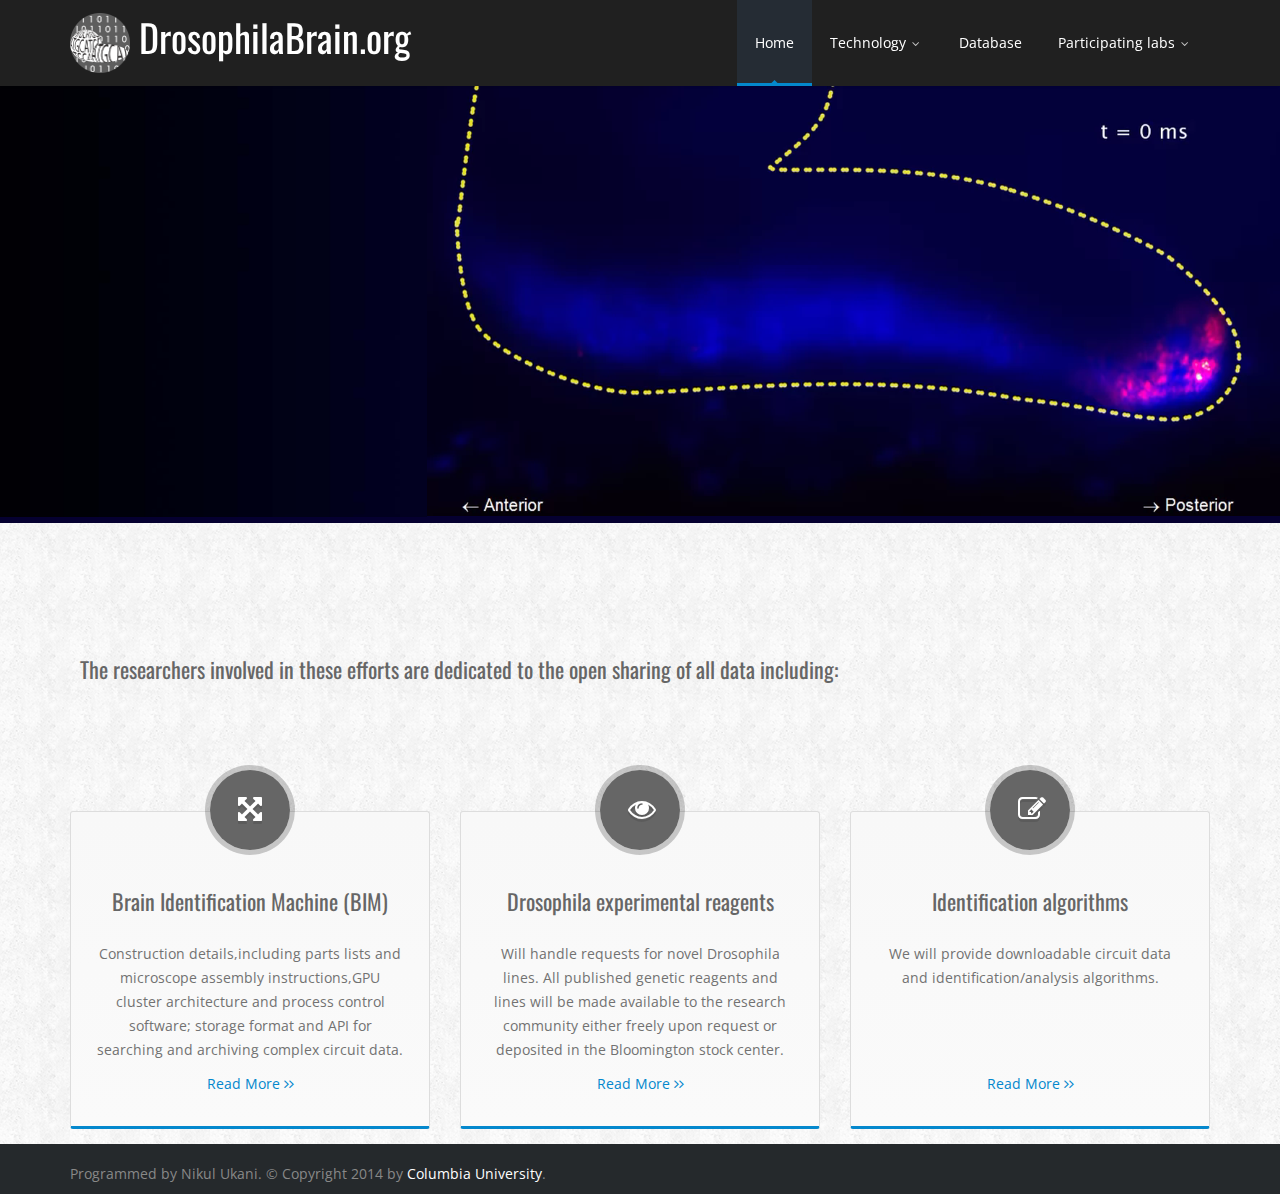
==== commit ed82f18b: "Made the changes suggested by Brian" ====
--- a/index.html
+++ b/index.html
@@ -26,7 +26,7 @@
       <!-- Responsive CSS -->
       <link rel="stylesheet" href="css/theme-responsive.css">
       <!-- Favicons -->
-      <link rel="shortcut icon" href="img/fly.png">
+      <link rel="shortcut icon" href="drosbrainicon.png">
       <!-- The Scripts -->
       <script src="js/jquery.min.js"></script>
       <script src="js/bootstrap.js"></script>
@@ -69,7 +69,7 @@
 	                     <div class="logo wide">
 	                        <h1>
 	                           <a href="index.html">
-	                           <img src="img/fly.png" alt="" width="60" height="60">
+	                           <img src="img/drosbrainicon.png" alt="" width="60" height="60">
 	                           </a>
 	                          DrosophilaBrain.org
 	                        </h1>
@@ -77,7 +77,7 @@
 	                     <div class="logo narrow">
 	                        <h3>
 	                           <a href="index.html">
-	                           <img src="img/fly.png" alt="" width="60" height="60">
+	                           <img src="img/drosbrainicon.png" alt="" width="60" height="60">
 	                           </a>
 	                           DrosophilaBrain.org
 	                        </h3>
@@ -162,7 +162,7 @@
 			                           data-start="1000"
 			                           data-easing="easeOutQuint"
 			                           data-endeasing="easeOutQuint">
-			                           <h3>Multifarious</h3>
+			                           <h3>Synergistic</h3>
 			                        </div>
 			                        <div class= "caption h1 lft tp-caption start modern_big_bluebg"
 			                           data-x="200"
@@ -182,7 +182,7 @@
 			                           data-x="40">
 			                           <div class="list-slide">
 			                              <i class="icon-camera slide-icon"></i>
-			                              <a href="construction.html"><h5 class="act1"> Imaging </h5></a>
+			                              <a href="construction.html"><h5 class="act1"> Genetics </h5></a>
 			                           </div>
 			                        </div>
 			                        <div class="caption list_slide lfb tp-caption start" 
@@ -193,7 +193,7 @@
 			                           data-x="40">
 			                           <div class="list-slide">
 			                              <i class="icon-search slide-icon"></i>
-			                              <a href="construction.html"><h5 class="act2"> Reverse engineering </h5></a>
+			                              <a href="construction.html"><h5 class="act2"> Imaging </h5></a>
 			                           </div>
 			                        </div>
 			                        <div class="caption list_slide lfb tp-caption start" 
@@ -204,7 +204,7 @@
 			                           data-x="40">
 			                           <div class="list-slide">
 			                              <i class="icon-code slide-icon"></i>
-			                              <a href="construction.html"><h5 class="act3"> Genetics </h5></a>
+			                              <a href="construction.html"><h5 class="act3"> Massively Parallel Computation </h5></a>
 			                           </div>
 			                        </div>
 			                        
